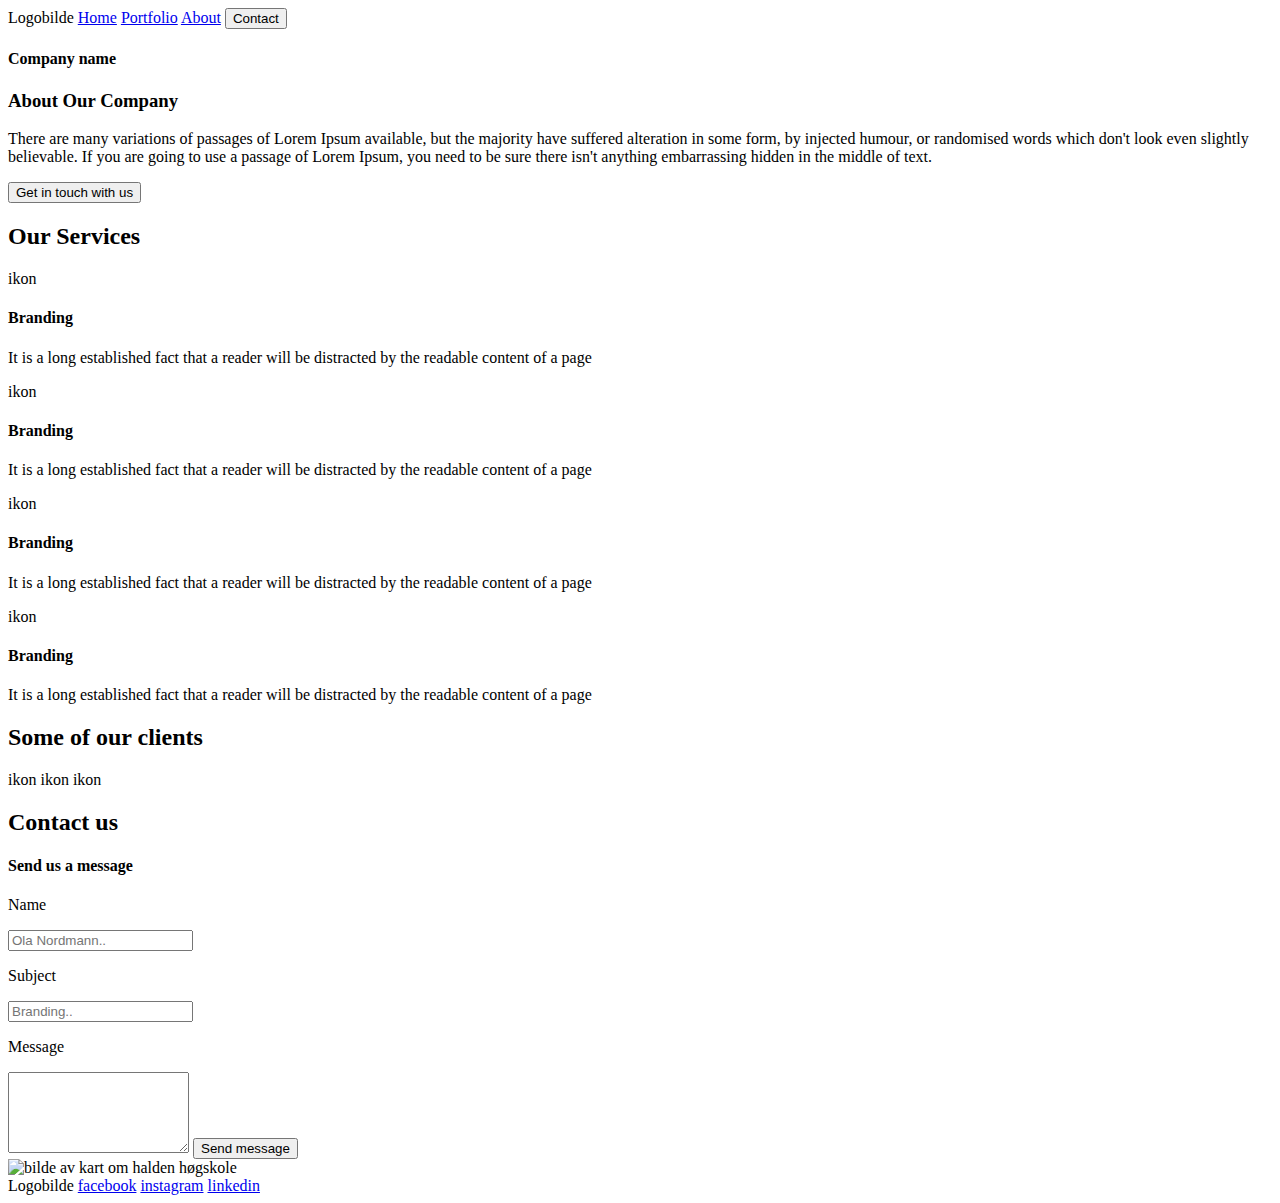
==== about.html @ dc59df83 "laget mye av html" ====
<!DOCTYPE html>
<html lang="en">
<head>
    <meta charset="UTF-8">
    <meta name="viewport" content="width=device-width, initial-scale=1.0">
    <link rel="stylesheet" href="css/style.css">
    <title>About</title>
</head>
<body>
    <header>
        <div class="nav">
            <a id="logo">Logobilde</a>
            <a href="index.html">Home</a>
            <a href="products.html">Portfolio</a>
            <a href="about.html">About</a>
            <button id="knapp" href="about.html">Contact</button>
        </div>
    </header>
    <main>
        <section id="companyname">
            <!--Her skal det ligge et bakgrunnsbilde også-->
            <h4>Company name</h4>
            <h3>About Our Company</h3>
            <p>There are many variations of passages of Lorem Ipsum available, but the majority
                have suffered alteration in some form, by injected humour, or randomised words which 
                don't look even slightly believable. If you are going to use a passage of Lorem Ipsum,
                you need to be sure there isn't anything embarrassing hidden in the middle of text.
            </p>
            <button id="knapp" href="#sendusamessage">Get in touch with us</button>
            
        </section>
        <section id="ourservices">
            <h2>Our Services</h2>
            <article>
                <a>ikon</a>
                <h4>Branding</h4>
                <p>It is a long established fact that a reader will be distracted by the readable content of a page</p>
            </article>
            <article>
                <a>ikon</a>
                <h4>Branding</h4>
                <p>It is a long established fact that a reader will be distracted by the readable content of a page</p>
            </article>
            <article>
                <a>ikon</a>
                <h4>Branding</h4>
                <p>It is a long established fact that a reader will be distracted by the readable content of a page</p>
            </article>
            <article>
                <a>ikon</a>
                <h4>Branding</h4>
                <p>It is a long established fact that a reader will be distracted by the readable content of a page</p>
            </article>
        </section>
        <section id="someofourclients">
            <h2>Some of our clients</h2>
            <a>ikon</a> 
            <a>ikon</a> 
            <a>ikon</a>
        </section>
        <h2>Contact us</h2>
        <section id="sendusamessage">
            <h4>Send us a message</h4>
            <p>Name</p>
            <input type="text" class="søkefelt" placeholder="Ola Nordmann..">
            <p>Subject</p>
            <input type="text" class="søkefelt" placeholder="Branding..">
            <p>Message</p>
            <textarea id="message" name="message" rows="5" cols="20"></textarea>
            <button id="knapp" href="#">Send message</button>
        </section>
        <!--kartsekjson-->
        <img src="#" alt="bilde av kart om halden høgskole">

    </main>
    <footer>
        <div class="footer">
            <a id="logo">Logobilde</a>
            <a href="https://www.facebook.com/?locale=nb_NO">facebook</a>
            <a href="https://www.instagram.com/">instagram</a>
            <a href="https://www.linkedin.com/">linkedin</a>
        </div>
    </footer>
</body>
</html>
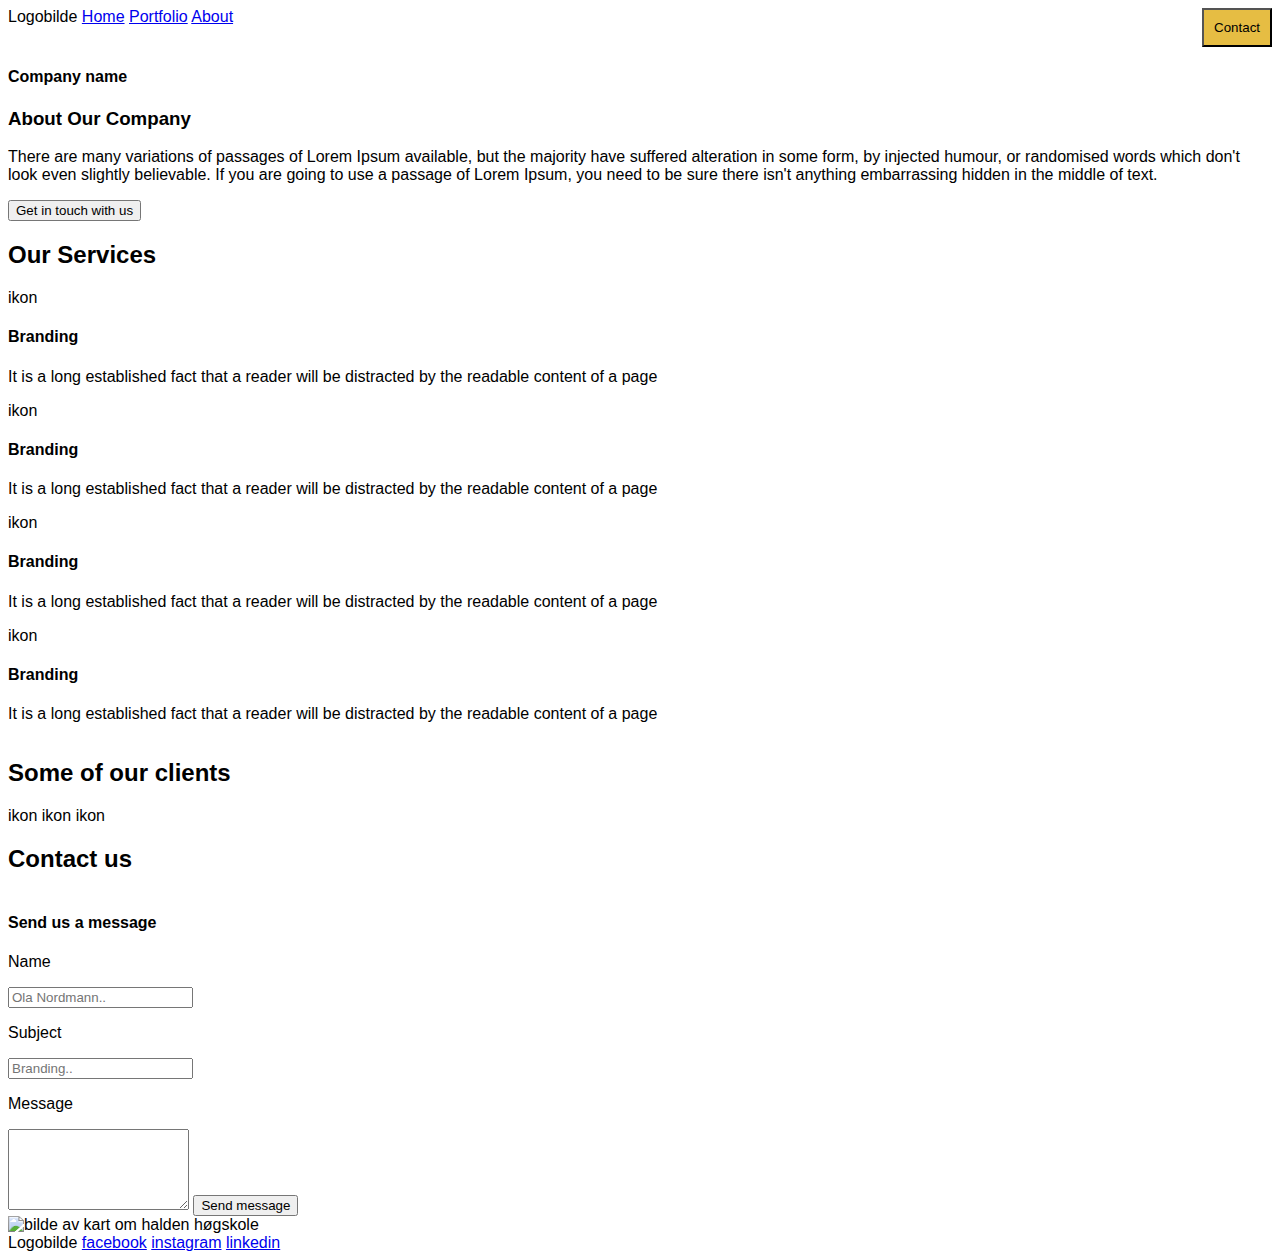
==== commit 79f80133: "ting skjer" ====
--- a/about.html
+++ b/about.html
@@ -17,6 +17,7 @@
         </div>
     </header>
     <main>
+        <section id="grid-container">
         <section id="companyname">
             <!--Her skal det ligge et bakgrunnsbilde også-->
             <h4>Company name</h4>
@@ -71,7 +72,7 @@
         </section>
         <!--kartsekjson-->
         <img src="#" alt="bilde av kart om halden høgskole">
-
+        </section>
     </main>
     <footer>
         <div class="footer">
--- a/css/style.css
+++ b/css/style.css
@@ -0,0 +1,64 @@
+body {
+  background-color: #ffffff;
+  font-family: sans-serif;
+}
+
+/*header*/
+.nav img{
+    width: 80px;
+    height: 80px;
+    float: left;
+}
+.nav ul li a{
+    padding-top: 30px;
+}
+.nav-link{
+    float:right;
+    margin-top: 40px;
+}
+.nav-link li{
+    list-style-type: none;
+    margin-right: 20px;
+    float: left;
+}
+.nav-link li a{
+    text-decoration: none;
+    color: black;
+}
+.nav #knapp{
+    float: right;
+    background-color: #e6bd43;
+    padding: 10px;
+}
+
+@media only screen and (min-width: 600px){
+    #grid-container {
+        display: grid;
+
+        grid-template-columns:1fr;
+
+        grid-template-areas:
+        "header header"
+        "main main main"
+        "aside"
+        "footer";
+
+        width: 100%;
+    }
+    
+    header {
+        grid-area: header;
+    }
+    
+    main {
+        grid-area: main;
+    }
+    
+    aside {
+        grid-area: aside;
+    }
+    
+    footer {
+        grid-area: footer;
+    }
+    }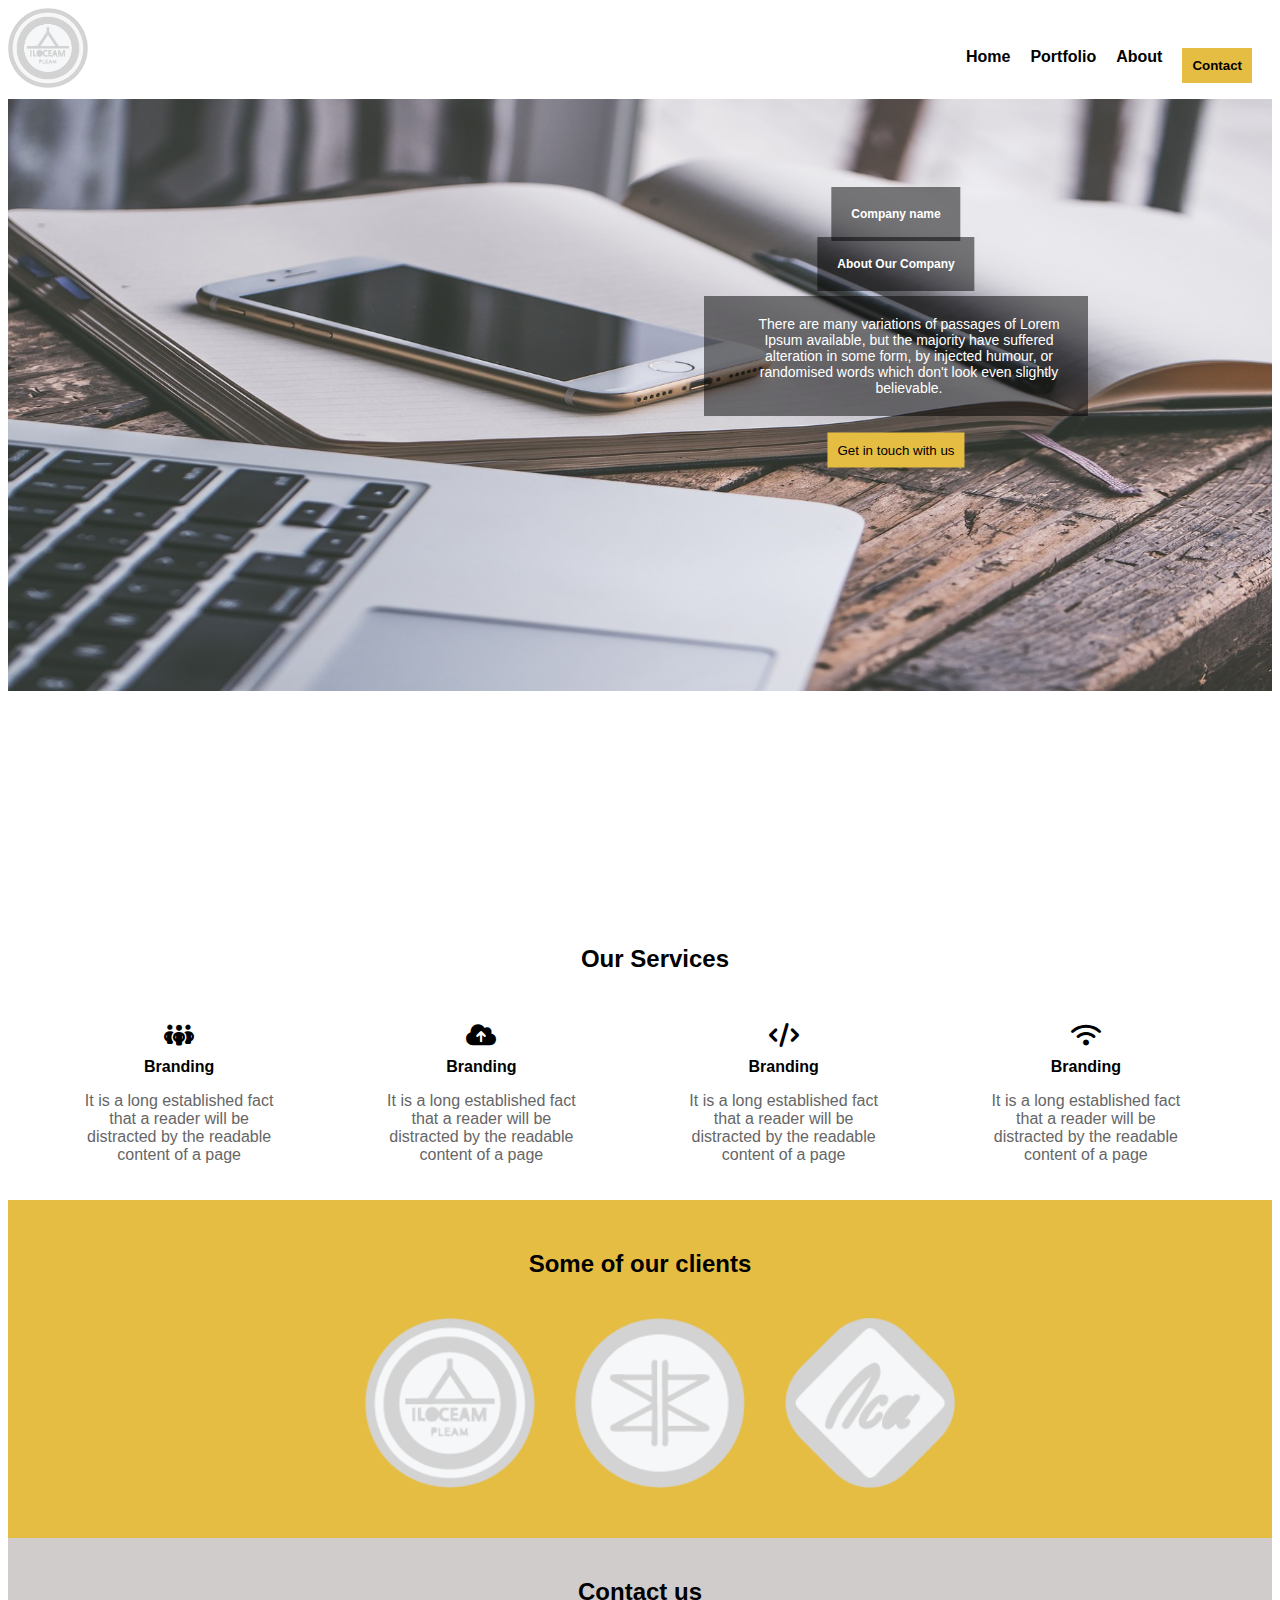
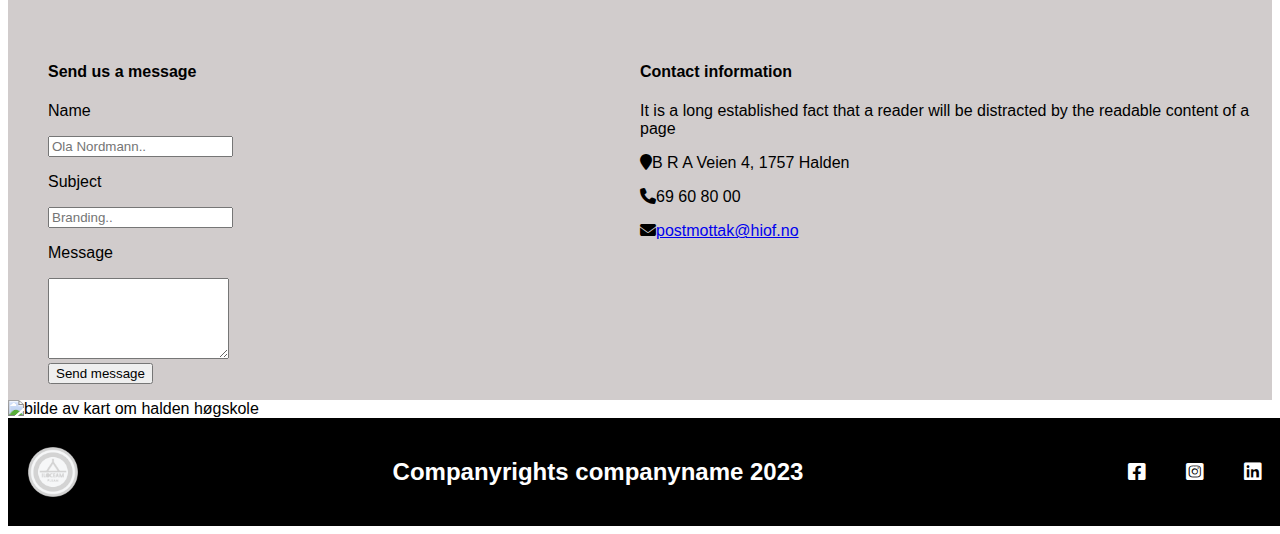
==== commit 7148711a: "straks ferdig med about, ferdig med de to andre" ====
--- a/about.html
+++ b/about.html
@@ -4,71 +4,88 @@
     <meta charset="UTF-8">
     <meta name="viewport" content="width=device-width, initial-scale=1.0">
     <link rel="stylesheet" href="css/style.css">
-    <title>About</title>
+    <link href="css/fonts/css/fontawesome.css" rel="stylesheet">
+    <link href="css/fonts/css/brands.css" rel="stylesheet">
+    <link href="css/fonts/css/solid.css" rel="stylesheet">
+    <title>Home</title>
 </head>
 <body>
-    <header>
-        <div class="nav">
-            <a id="logo">Logobilde</a>
-            <a href="index.html">Home</a>
-            <a href="products.html">Portfolio</a>
-            <a href="about.html">About</a>
-            <button id="knapp" href="about.html">Contact</button>
-        </div>
-    </header>
+<header>
+    <div class="nav">
+        <img href ="logo" src="css/ressurser/ressurser/logo1.png" alt="logo for nettside">
+        <ul class="nav-link">
+            <li><a href="index.html">Home</a></li>
+            <li><a href="products.html">Portfolio</a></li>
+            <li><a href="about.html">About</a></li>
+            <li><button id="knapp" href="about.html">Contact</button></li>
+        </ul>
+    </div>
+</header>
     <main>
         <section id="grid-container">
         <section id="companyname">
-            <!--Her skal det ligge et bakgrunnsbilde også-->
+            <img src="css/ressurser/ressurser/business-2846221_1280.jpg" alt="bilde av pc og diverse kontorutstyr">
+            <!--Image by <a href="https://pixabay.com/users/6689062-6689062/?utm_source=link-attribution&utm_medium=referral&utm_campaign=image&utm_content=2846221">6689062</a> from <a href="https://pixabay.com//?utm_source=link-attribution&utm_medium=referral&utm_campaign=image&utm_content=2846221">Pixabay</a>-->
             <h4>Company name</h4>
             <h3>About Our Company</h3>
             <p>There are many variations of passages of Lorem Ipsum available, but the majority
                 have suffered alteration in some form, by injected humour, or randomised words which 
-                don't look even slightly believable. If you are going to use a passage of Lorem Ipsum,
-                you need to be sure there isn't anything embarrassing hidden in the middle of text.
+                don't look even slightly believable.
             </p>
             <button id="knapp" href="#sendusamessage">Get in touch with us</button>
-            
         </section>
+        <article class="headourservice">
+            <h2>Our Services</h2>
+        </article>
         <section id="ourservices">
-            <h2>Our Services</h2>
-            <article>
-                <a>ikon</a>
-                <h4>Branding</h4>
-                <p>It is a long established fact that a reader will be distracted by the readable content of a page</p>
-            </article>
-            <article>
-                <a>ikon</a>
-                <h4>Branding</h4>
-                <p>It is a long established fact that a reader will be distracted by the readable content of a page</p>
-            </article>
-            <article>
-                <a>ikon</a>
-                <h4>Branding</h4>
-                <p>It is a long established fact that a reader will be distracted by the readable content of a page</p>
-            </article>
-            <article>
-                <a>ikon</a>
-                <h4>Branding</h4>
-                <p>It is a long established fact that a reader will be distracted by the readable content of a page</p>
-            </article>
+            <ul>
+                <li><i class="fa-solid fa-people-group"></i></li>
+                <li><h4>Branding</h4></li>
+                    <li><p>It is a long established fact that a reader will be distracted by the readable content of a page</p></li>
+            </ul>
+            <ul>
+                <li><i class="fa-solid fa-cloud-arrow-up"></i></li>
+                    <li><h4>Branding</h4></li>
+                    <li><p>It is a long established fact that a reader will be distracted by the readable content of a page</p></li>
+            </ul>
+            <ul>
+                <li><i class="fa-solid fa-code"></i></li>
+                    <li><h4>Branding</h4></li>
+                <li><p>It is a long established fact that a reader will be distracted by the readable content of a page</p></li>
+            </ul>
+            <ul>    
+                <li><i class="fa-solid fa-wifi"></i></li>
+                    <li><h4>Branding</h4></li>
+                <li><p>It is a long established fact that a reader will be distracted by the readable content of a page</p></li>
+              </ul>
         </section>
         <section id="someofourclients">
             <h2>Some of our clients</h2>
-            <a>ikon</a> 
-            <a>ikon</a> 
-            <a>ikon</a>
+            <ul>
+                <li><img src="css/ressurser/ressurser/logo1.png" alt="her er det logo til en av våre kunder"></li>
+                <li><img src="css/ressurser/ressurser/logo2.png" alt="her er det logo til en av våre kunder"></li>
+                <li><img src="css/ressurser/ressurser/logo3.png" alt="her er det logo til en av våre kunder"></li>
+            </ul>
         </section>
-        <h2>Contact us</h2>
         <section id="sendusamessage">
-            <h4>Send us a message</h4>
-            <p>Name</p>
-            <input type="text" class="søkefelt" placeholder="Ola Nordmann..">
-            <p>Subject</p>
-            <input type="text" class="søkefelt" placeholder="Branding..">
-            <p>Message</p>
-            <textarea id="message" name="message" rows="5" cols="20"></textarea>
-            <button id="knapp" href="#">Send message</button>
+            <h2>Contact us</h2>
+            <ul id="venstre">
+                <li><h4>Send us a message</h4></li>
+                <li><p>Name</p></li>
+                <li><input type="text" class="søkefelt" placeholder="Ola Nordmann.."></li>
+                <li><p>Subject</p></li>
+                <li><input type="text" class="søkefelt" placeholder="Branding.."></li>
+                <li><p>Message</p></li>
+                <li><textarea id="message" name="message" rows="5" cols="20"></textarea></li>
+                <li><button id="knapp" href="#">Send message</button></li>
+            </ul>
+            <ul id="hoyre">
+                <li><h4>Contact information</h4></li>
+                <li><p>It is a long established fact that a reader will be distracted by the readable content of a page</p></li>
+                <li><p><i class="fa-solid fa-location-pin"></i>B R A Veien 4, 1757 Halden</p></li>
+                <li><p><i class="fa-solid fa-phone"></i>69 60 80 00</p></li>
+                <li><i class="fa-solid fa-envelope"></i><a href="mailto:postmottak@hiof.no">postmottak@hiof.no</a></li>
+            </ul>
         </section>
         <!--kartsekjson-->
         <img src="#" alt="bilde av kart om halden høgskole">
@@ -76,10 +93,11 @@
     </main>
     <footer>
         <div class="footer">
-            <a id="logo">Logobilde</a>
-            <a href="https://www.facebook.com/?locale=nb_NO">facebook</a>
-            <a href="https://www.instagram.com/">instagram</a>
-            <a href="https://www.linkedin.com/">linkedin</a>
+            <img href ="logo" src="css/ressurser/ressurser/logo1.png" alt="logo for nettside">
+            <h2>Companyrights companyname 2023</h2>
+            <a id="facebook" href="https://www.facebook.com/?locale=nb_NO"><i class="fa-brands fa-square-facebook"></i></a>
+            <a id="instagram" href="https://www.instagram.com/"><i class="fa-brands fa-square-instagram"></i></a>
+            <a id="linkedin" href="https://www.linkedin.com/"><i class="fa-brands fa-linkedin"></i></a>
         </div>
     </footer>
 </body>
--- a/css/style.css
+++ b/css/style.css
@@ -4,31 +4,298 @@
 }
 
 /*header*/
+.nav {
+    margin: 0 auto;
+    width: 100%;
+    text-align: center;
+  }
 .nav img{
     width: 80px;
     height: 80px;
-    float: left;
-}
-.nav ul li a{
-    padding-top: 30px;
-}
-.nav-link{
-    float:right;
-    margin-top: 40px;
+    align-items: center;
 }
 .nav-link li{
     list-style-type: none;
     margin-right: 20px;
-    float: left;
+    font-weight: bold;
+
 }
 .nav-link li a{
     text-decoration: none;
     color: black;
 }
 .nav #knapp{
+    background-color: #e6bd43;
+    padding: 10px;
+    border-width: 0;
+    font-weight: bold;
+}
+/*indeks siden*/
+/*Compeling headline*/
+#compelingheadline{
+    background-color: gray;
+    text-align: center;
+    padding: 45px;
+    margin: 0 auto;
+}
+#compelingheadline h1{
+    font-size: 30px;
+}
+#compelingheadline #knapp{
+    background-color: #e6bd43;
+    padding: 10px;
+    font-size: 16px;
+    border-width: 0px;
+    font-weight: bold;
+}
+/*Engaging subheading*/
+#engagingsubheading{
+    text-align: center;
+    margin-top: 40px;
+}
+/*about our company*/
+#aboutourcompany{
+    text-align: center;
+    border: 1px solid black;
+    padding: 60px;
+}
+#aboutourcompany img {
+    float: left;
+  }
+#aboutourcompany #knapp{
+    background-color: #ffffff;
+    color: black;
+    padding: 10px;
+    font-size: 16px;
+    font-weight: bold;
+    text-align: center;
+}
+/*services*/
+#services {
+    display: flex;
+    flex-direction: column;
+    align-items: center;
+    text-align: center;
+    margin-top: 30px;
+}
+#services h3 {
+    margin-bottom: 20px;
+}
+#services ul {
+    display: flex;
+    flex-direction: column;
+    align-items: center;
+    justify-content: space-between;
+    width: 100%;
+}
+#services ul li {
+    display: flex;
+    flex-direction: column;
+    margin-right: 20px;
+}
+#services ul h4 {
+    margin-bottom: 5px;
+    margin-top: 5px;
+}
+#services ul p {
+    margin-top: 0;
+    font-size: smaller;
+}
+/*newsletter*/
+#newsletter{
+    background-color: rgb(186, 181, 181);
+    text-align: center;
+    padding: 30px;
+}
+#newsletter .søkeknapp{
+    background-color: #e6bd43;
+    padding: 10px;
+    font-size: 16px;
+    border-width: 0px;
+    font-weight: bold;
+}
+#newsletter .søkefelt{
+    width: 160px;
+    height: 40px;
+}
+/*products siden*/
+#Portfolio{
+    background-image: url("ressurser/ressurser/journal-2850091_1280.jpg");
+    background-size: cover;
+    background-repeat: no-repeat;
+    height: 10%;
+    width: 20%;
+}
+#Portfolio h1{
+    position: absolute;
+    top: 40%;
+    left: 50%;
+    transform: translate(-50%, -50%);
+    color: rgb(57, 37, 37);
+    font-size: 30px;
+}
+#Portfolio img{
+    height: 220px;
+    width: 400px;
+}
+/* 3 knapper*/
+#treknapper h1{
+    border-bottom: 3px solid #e6bd43;
+}
+.previousjobs{
+background-color: #ffffff;
+    color: black;
+    padding: 10px;
+    font-size: 16px;
+    font-weight: bold;
+    text-align: center;
+}
+/*branding*/
+.bilde-containerliten img{
+    height: 400px;
+    width: 400px;
+}
+.gulunderstrek h1{
+    border-bottom: 3px solid #e6bd43;
+    font-size: 30px;
+}
+/*Development*/
+/*About siden*/
+/*Company name med bilde*/
+#companyname img {
+  position: relative;
+  background-image: url("css/ressurser/ressurser/business-2846221_1280.jpg");
+  background-size: 100%;
+  height: 40%;
+  width: 100%
+}
+/*Our services*/
+#ourservices{
+    text-align: center;
+    margin-right: 15px;
+}
+
+#companyname h3 {
+  position: absolute;
+  top: 40%;
+  left: 50%;
+  transform: translate(-50%, -50%);
+  background-color: rgba(0, 0, 0, 0.5);
+  padding: 20px;
+  text-align: center;
+  color: white;
+  font-size: 12px;
+}
+#companyname h4{
+    position: absolute;
+    top: 35%;
+    left: 50%;
+    transform: translate(-50%, -50%);
+    background-color: rgba(0, 0, 0, 0.5);
+    padding: 20px;
+    text-align: center;
+    color: white;
+    font-size: 12px;
+}
+#companyname p{
+    position: absolute;
+    top: 49%;
+    left: 50%;
+    transform: translate(-50%, -50%);
+    background-color: rgba(0, 0, 0, 0.5);
+    padding: 20px;
+    padding-left: 5px;
+    text-align: center;
+    color: white;
+    font-size: 10px;
+}
+#companyname #knapp{
+    position: absolute;
+    top: 59%;
+    left:50%;
+    transform: translate(-50%, -50%);
+    padding: 10px;
+    text-align: center;
+    background-color: #e6bd43;
+    color: black;
+    border-width: 0px;
+}
+/*Our services*/
+.headourservice h2{
+    text-align: center;
+    margin-left: 30px;
+}
+#ourservices ul li{
+    list-style-type: none;
+}
+
+/*some of our services*/
+#someofourclients{
+    background-color: #e6bd43;
+    padding-bottom: 10px;
+    padding-top: 10px;
+}
+#someofourclients h2{
+    text-align: center;
+}
+#someofourclients ul{
+    list-style-type: none;
+    justify-content: center;
+}
+#someofourclients li{
+    text-align: center;
+    margin: 10px;
+    margin-right: 30px;
+}
+/*send us a message*/
+#sendusamessage{
+    background-color: #d1cccc;
+}
+#sendusamessage h2{
+    text-align: center;
+    padding-top: 20px;
+}
+#sendusamessage ul li{
+    list-style-type: none;
+}
+#sendusamessage #venstre{
+    width: 42%;
+    float: left;
+ 
+}
+#sendusamessage #hoyre{
+    width: 50%;
     float: right;
-    background-color: #e6bd43;
-    padding: 10px;
+}
+
+/*footer*/
+.footer {
+    display: flex;
+    flex-direction: column; /* Change from row to column */
+    justify-content: center; /* Center the footer elements vertically */
+    align-items: center;
+    background-color: #000000;
+    padding: 20px;
+}
+
+.footer img {
+    width: 70px;
+}
+
+.footer h2 {
+    flex-grow: 1;
+    text-align: center;
+    color: #ffffff;
+}
+
+.footer a {
+    margin-right: 20px;
+    padding: 10px;
+}
+
+.footer i {
+    font-size: 20px;
+    color: #ffffff;
 }
 
 @media only screen and (min-width: 600px){
@@ -61,4 +328,319 @@
     footer {
         grid-area: footer;
     }
-    }+    /*header*/
+.nav img{
+    width: 80px;
+    height: 80px;
+    float: left;
+}
+.nav ul li a{
+    padding-top: 30px;
+}
+.nav-link{
+    float:right;
+    margin-top: 40px;
+}
+.nav-link li{
+    list-style-type: none;
+    margin-right: 20px;
+    float: left;
+    font-weight: bold;
+
+}
+.nav-link li a{
+    text-decoration: none;
+    color: black;
+}
+.nav #knapp{
+    float: right;
+    background-color: #e6bd43;
+    padding: 10px;
+    border-width: 0;
+    font-weight: bold;
+}
+/*indeks siden*/
+/*Compeling headline*/
+#compelingheadline{
+    background-color: gray;
+    text-align: center;
+    padding: 45px;
+}
+#compelingheadline h1{
+    font-size: 30px;
+}
+#compelingheadline #knapp{
+    background-color: #e6bd43;
+    padding: 10px;
+    font-size: 16px;
+    border-width: 0px;
+    font-weight: bold;
+}
+/*Engaging subheading*/
+#engagingsubheading{
+    text-align: center;
+    margin-top: 40px;
+}
+/*about our company*/
+#aboutourcompany{
+    text-align: center;
+    border: 1px solid black;
+    padding: 60px;
+}
+#aboutourcompany img {
+    float: left;
+  }
+#aboutourcompany #knapp{
+    background-color: #ffffff;
+    color: black;
+    padding: 10px;
+    font-size: 16px;
+    font-weight: bold;
+    text-align: center;
+}
+/*services*/
+#services {
+    display: flex;
+    flex-direction: column;
+    align-items: center;
+    text-align: center;
+    margin-top: 30px;
+}
+#services h3 {
+    margin-bottom: 20px;
+}
+#services ul {
+    display: flex;
+    flex-direction: row;
+    align-items: center;
+    justify-content: space-between;
+    width: 100%;
+}
+#services ul li {
+    display: flex;
+    flex-direction: column;
+    margin-right: 20px;
+}
+#services ul h4 {
+    margin-bottom: 5px;
+    margin-top: 5px;
+}
+#services ul p {
+    margin-top: 0;
+    font-size: smaller;
+}
+/*newsletter*/
+#newsletter{
+    background-color: rgb(186, 181, 181);
+    text-align: center;
+    padding: 30px;
+}
+#newsletter .søkeknapp{
+    background-color: #e6bd43;
+    padding: 10px;
+    font-size: 16px;
+    border-width: 0px;
+    font-weight: bold;
+}
+#newsletter .søkefelt{
+    width: 160px;
+    height: 40px;
+}
+/*products siden*/
+#Portfolio{
+    background-image: url("ressurser/ressurser/journal-2850091_1280.jpg");
+}
+#Portfolio h1{
+    position: absolute;
+    top: 40%;
+    left: 50%;
+    transform: translate(-50%, -50%);
+    color: rgb(57, 37, 37);
+    font-size: 30px;
+}
+#Portfolio img{
+    height: 420px;
+    width: 1200px;
+}
+/* 3 knapper*/
+#treknapper h1{
+    border-bottom: 3px solid #e6bd43;
+}
+.previousjobs{
+background-color: #ffffff;
+    color: black;
+    padding: 10px;
+    font-size: 16px;
+    font-weight: bold;
+    text-align: center;
+}
+/*branding*/
+.bilde-grid {
+    display: flex;
+}
+  
+.bilde-container {
+    margin-top: 20px;
+}
+
+.bilde-containerliten img{
+    padding-left: 5px;
+    height: 390px;
+    width: 390px;
+}
+/*Design*/
+
+/*development*/
+.bilde-grid {
+    display: flex;
+}
+  
+.bilde-containerdev {
+    margin-right: 5px;
+    margin-left: 40px;
+}
+  
+img {
+    width: 480px;
+}
+/*About siden*/
+/*Company name med bilde*/
+#companyname img {
+    position: relative;
+    background-image: url("css/ressurser/ressurser/business-2846221_1280.jpg");
+    background-size: 100%;
+    height: 70%;
+    width: 100%;
+}
+#companyname h3 {
+    position: absolute;
+    top: 28%;
+    left: 70%;
+    transform: translate(-50%, -50%);
+    background-color: rgba(0, 0, 0, 0.5);
+    padding: 20px;
+    text-align: center;
+    color: white;
+}
+#companyname h4{
+    position: absolute;
+    top: 22%;
+    left: 70%;
+    transform: translate(-50%, -50%);
+    background-color: rgba(0, 0, 0, 0.5);
+    padding: 20px;
+    text-align: center;
+    color: white;
+}
+#companyname p{
+    position: absolute;
+    top: 38%;
+    left: 70%;
+    transform: translate(-50%, -50%);
+    background-color: rgba(0, 0, 0, 0.5);
+    padding: 20px;
+    padding-left: 46px;
+    text-align: center;
+    color: white;
+    font-size: 14px;
+}
+#companyname #knapp{
+    position: absolute;
+    top: 50%;
+    left: 70%;
+    transform: translate(-50%, -50%);
+    padding: 10px;
+    text-align: center;
+    background-color: #e6bd43;
+    color: black;
+    border-width: 0px;
+}
+/*Our services*/
+#ourservices {
+    font-family: Arial, sans-serif;
+    display: flex;
+    flex-wrap: wrap;
+    justify-content: space-around;
+    align-items: flex-start;
+    padding: 20px;
+}
+.headourservice h2{
+    text-align: center;
+    margin-top: 0%;
+}
+#ourservices ul {
+    list-style: none;
+    padding: 0;
+    margin: 0;
+}
+
+#ourservices li {
+    text-align: center;
+    width: 200px;
+    margin: 10px;
+}
+
+#ourservices i {
+    font-size: 24px;
+}
+
+#ourservices h4 {
+    margin: 10px ;
+}
+
+#ourservices p {
+    color: #666;
+}
+/*some of our services*/
+#someofourclients{
+    background-color: #e6bd43;
+}
+#someofourclients ul{
+    list-style-type: none;
+    display: flex;
+    flex-direction: row;
+    justify-content: center;
+}
+#someofourclients li{
+    text-align: center;
+    margin: 20px;
+}
+#someofourclients h2{
+    text-align: center;
+    padding-top: 20px;
+}
+#someofourclients img{
+    height: 170px;
+    width: 170px;
+}
+
+/*footer*/
+footer {
+    background-color: #000000;
+    
+}
+  
+.footer {
+    bottom: 0;
+    width: 100%;
+    display: flex;
+    flex-direction: row;
+    justify-content: flex-end;
+    align-items: center;
+}
+  
+.footer img {
+    width: 50px;
+ 
+}
+  
+.footer h2 {
+    width: 100%;
+    text-align: center;
+}
+  
+.footer i {
+    font-size: 20px;
+    color: #ffffff;
+}
+}--- a/css/fonts/css/brands.css
+++ b/css/fonts/css/brands.css
@@ -0,0 +1,1537 @@
+/*!
+ * Font Awesome Free 6.4.2 by @fontawesome - https://fontawesome.com
+ * License - https://fontawesome.com/license/free (Icons: CC BY 4.0, Fonts: SIL OFL 1.1, Code: MIT License)
+ * Copyright 2023 Fonticons, Inc.
+ */
+:root, :host {
+  --fa-style-family-brands: 'Font Awesome 6 Brands';
+  --fa-font-brands: normal 400 1em/1 'Font Awesome 6 Brands'; }
+
+@font-face {
+  font-family: 'Font Awesome 6 Brands';
+  font-style: normal;
+  font-weight: 400;
+  font-display: block;
+  src: url("../webfonts/fa-brands-400.woff2") format("woff2"), url("../webfonts/fa-brands-400.ttf") format("truetype"); }
+
+.fab,
+.fa-brands {
+  font-weight: 400; }
+
+.fa-monero:before {
+  content: "\f3d0"; }
+
+.fa-hooli:before {
+  content: "\f427"; }
+
+.fa-yelp:before {
+  content: "\f1e9"; }
+
+.fa-cc-visa:before {
+  content: "\f1f0"; }
+
+.fa-lastfm:before {
+  content: "\f202"; }
+
+.fa-shopware:before {
+  content: "\f5b5"; }
+
+.fa-creative-commons-nc:before {
+  content: "\f4e8"; }
+
+.fa-aws:before {
+  content: "\f375"; }
+
+.fa-redhat:before {
+  content: "\f7bc"; }
+
+.fa-yoast:before {
+  content: "\f2b1"; }
+
+.fa-cloudflare:before {
+  content: "\e07d"; }
+
+.fa-ups:before {
+  content: "\f7e0"; }
+
+.fa-wpexplorer:before {
+  content: "\f2de"; }
+
+.fa-dyalog:before {
+  content: "\f399"; }
+
+.fa-bity:before {
+  content: "\f37a"; }
+
+.fa-stackpath:before {
+  content: "\f842"; }
+
+.fa-buysellads:before {
+  content: "\f20d"; }
+
+.fa-first-order:before {
+  content: "\f2b0"; }
+
+.fa-modx:before {
+  content: "\f285"; }
+
+.fa-guilded:before {
+  content: "\e07e"; }
+
+.fa-vnv:before {
+  content: "\f40b"; }
+
+.fa-square-js:before {
+  content: "\f3b9"; }
+
+.fa-js-square:before {
+  content: "\f3b9"; }
+
+.fa-microsoft:before {
+  content: "\f3ca"; }
+
+.fa-qq:before {
+  content: "\f1d6"; }
+
+.fa-orcid:before {
+  content: "\f8d2"; }
+
+.fa-java:before {
+  content: "\f4e4"; }
+
+.fa-invision:before {
+  content: "\f7b0"; }
+
+.fa-creative-commons-pd-alt:before {
+  content: "\f4ed"; }
+
+.fa-centercode:before {
+  content: "\f380"; }
+
+.fa-glide-g:before {
+  content: "\f2a6"; }
+
+.fa-drupal:before {
+  content: "\f1a9"; }
+
+.fa-hire-a-helper:before {
+  content: "\f3b0"; }
+
+.fa-creative-commons-by:before {
+  content: "\f4e7"; }
+
+.fa-unity:before {
+  content: "\e049"; }
+
+.fa-whmcs:before {
+  content: "\f40d"; }
+
+.fa-rocketchat:before {
+  content: "\f3e8"; }
+
+.fa-vk:before {
+  content: "\f189"; }
+
+.fa-untappd:before {
+  content: "\f405"; }
+
+.fa-mailchimp:before {
+  content: "\f59e"; }
+
+.fa-css3-alt:before {
+  content: "\f38b"; }
+
+.fa-square-reddit:before {
+  content: "\f1a2"; }
+
+.fa-reddit-square:before {
+  content: "\f1a2"; }
+
+.fa-vimeo-v:before {
+  content: "\f27d"; }
+
+.fa-contao:before {
+  content: "\f26d"; }
+
+.fa-square-font-awesome:before {
+  content: "\e5ad"; }
+
+.fa-deskpro:before {
+  content: "\f38f"; }
+
+.fa-sistrix:before {
+  content: "\f3ee"; }
+
+.fa-square-instagram:before {
+  content: "\e055"; }
+
+.fa-instagram-square:before {
+  content: "\e055"; }
+
+.fa-battle-net:before {
+  content: "\f835"; }
+
+.fa-the-red-yeti:before {
+  content: "\f69d"; }
+
+.fa-square-hacker-news:before {
+  content: "\f3af"; }
+
+.fa-hacker-news-square:before {
+  content: "\f3af"; }
+
+.fa-edge:before {
+  content: "\f282"; }
+
+.fa-threads:before {
+  content: "\e618"; }
+
+.fa-napster:before {
+  content: "\f3d2"; }
+
+.fa-square-snapchat:before {
+  content: "\f2ad"; }
+
+.fa-snapchat-square:before {
+  content: "\f2ad"; }
+
+.fa-google-plus-g:before {
+  content: "\f0d5"; }
+
+.fa-artstation:before {
+  content: "\f77a"; }
+
+.fa-markdown:before {
+  content: "\f60f"; }
+
+.fa-sourcetree:before {
+  content: "\f7d3"; }
+
+.fa-google-plus:before {
+  content: "\f2b3"; }
+
+.fa-diaspora:before {
+  content: "\f791"; }
+
+.fa-foursquare:before {
+  content: "\f180"; }
+
+.fa-stack-overflow:before {
+  content: "\f16c"; }
+
+.fa-github-alt:before {
+  content: "\f113"; }
+
+.fa-phoenix-squadron:before {
+  content: "\f511"; }
+
+.fa-pagelines:before {
+  content: "\f18c"; }
+
+.fa-algolia:before {
+  content: "\f36c"; }
+
+.fa-red-river:before {
+  content: "\f3e3"; }
+
+.fa-creative-commons-sa:before {
+  content: "\f4ef"; }
+
+.fa-safari:before {
+  content: "\f267"; }
+
+.fa-google:before {
+  content: "\f1a0"; }
+
+.fa-square-font-awesome-stroke:before {
+  content: "\f35c"; }
+
+.fa-font-awesome-alt:before {
+  content: "\f35c"; }
+
+.fa-atlassian:before {
+  content: "\f77b"; }
+
+.fa-linkedin-in:before {
+  content: "\f0e1"; }
+
+.fa-digital-ocean:before {
+  content: "\f391"; }
+
+.fa-nimblr:before {
+  content: "\f5a8"; }
+
+.fa-chromecast:before {
+  content: "\f838"; }
+
+.fa-evernote:before {
+  content: "\f839"; }
+
+.fa-hacker-news:before {
+  content: "\f1d4"; }
+
+.fa-creative-commons-sampling:before {
+  content: "\f4f0"; }
+
+.fa-adversal:before {
+  content: "\f36a"; }
+
+.fa-creative-commons:before {
+  content: "\f25e"; }
+
+.fa-watchman-monitoring:before {
+  content: "\e087"; }
+
+.fa-fonticons:before {
+  content: "\f280"; }
+
+.fa-weixin:before {
+  content: "\f1d7"; }
+
+.fa-shirtsinbulk:before {
+  content: "\f214"; }
+
+.fa-codepen:before {
+  content: "\f1cb"; }
+
+.fa-git-alt:before {
+  content: "\f841"; }
+
+.fa-lyft:before {
+  content: "\f3c3"; }
+
+.fa-rev:before {
+  content: "\f5b2"; }
+
+.fa-windows:before {
+  content: "\f17a"; }
+
+.fa-wizards-of-the-coast:before {
+  content: "\f730"; }
+
+.fa-square-viadeo:before {
+  content: "\f2aa"; }
+
+.fa-viadeo-square:before {
+  content: "\f2aa"; }
+
+.fa-meetup:before {
+  content: "\f2e0"; }
+
+.fa-centos:before {
+  content: "\f789"; }
+
+.fa-adn:before {
+  content: "\f170"; }
+
+.fa-cloudsmith:before {
+  content: "\f384"; }
+
+.fa-pied-piper-alt:before {
+  content: "\f1a8"; }
+
+.fa-square-dribbble:before {
+  content: "\f397"; }
+
+.fa-dribbble-square:before {
+  content: "\f397"; }
+
+.fa-codiepie:before {
+  content: "\f284"; }
+
+.fa-node:before {
+  content: "\f419"; }
+
+.fa-mix:before {
+  content: "\f3cb"; }
+
+.fa-steam:before {
+  content: "\f1b6"; }
+
+.fa-cc-apple-pay:before {
+  content: "\f416"; }
+
+.fa-scribd:before {
+  content: "\f28a"; }
+
+.fa-debian:before {
+  content: "\e60b"; }
+
+.fa-openid:before {
+  content: "\f19b"; }
+
+.fa-instalod:before {
+  content: "\e081"; }
+
+.fa-expeditedssl:before {
+  content: "\f23e"; }
+
+.fa-sellcast:before {
+  content: "\f2da"; }
+
+.fa-square-twitter:before {
+  content: "\f081"; }
+
+.fa-twitter-square:before {
+  content: "\f081"; }
+
+.fa-r-project:before {
+  content: "\f4f7"; }
+
+.fa-delicious:before {
+  content: "\f1a5"; }
+
+.fa-freebsd:before {
+  content: "\f3a4"; }
+
+.fa-vuejs:before {
+  content: "\f41f"; }
+
+.fa-accusoft:before {
+  content: "\f369"; }
+
+.fa-ioxhost:before {
+  content: "\f208"; }
+
+.fa-fonticons-fi:before {
+  content: "\f3a2"; }
+
+.fa-app-store:before {
+  content: "\f36f"; }
+
+.fa-cc-mastercard:before {
+  content: "\f1f1"; }
+
+.fa-itunes-note:before {
+  content: "\f3b5"; }
+
+.fa-golang:before {
+  content: "\e40f"; }
+
+.fa-kickstarter:before {
+  content: "\f3bb"; }
+
+.fa-grav:before {
+  content: "\f2d6"; }
+
+.fa-weibo:before {
+  content: "\f18a"; }
+
+.fa-uncharted:before {
+  content: "\e084"; }
+
+.fa-firstdraft:before {
+  content: "\f3a1"; }
+
+.fa-square-youtube:before {
+  content: "\f431"; }
+
+.fa-youtube-square:before {
+  content: "\f431"; }
+
+.fa-wikipedia-w:before {
+  content: "\f266"; }
+
+.fa-wpressr:before {
+  content: "\f3e4"; }
+
+.fa-rendact:before {
+  content: "\f3e4"; }
+
+.fa-angellist:before {
+  content: "\f209"; }
+
+.fa-galactic-republic:before {
+  content: "\f50c"; }
+
+.fa-nfc-directional:before {
+  content: "\e530"; }
+
+.fa-skype:before {
+  content: "\f17e"; }
+
+.fa-joget:before {
+  content: "\f3b7"; }
+
+.fa-fedora:before {
+  content: "\f798"; }
+
+.fa-stripe-s:before {
+  content: "\f42a"; }
+
+.fa-meta:before {
+  content: "\e49b"; }
+
+.fa-laravel:before {
+  content: "\f3bd"; }
+
+.fa-hotjar:before {
+  content: "\f3b1"; }
+
+.fa-bluetooth-b:before {
+  content: "\f294"; }
+
+.fa-sticker-mule:before {
+  content: "\f3f7"; }
+
+.fa-creative-commons-zero:before {
+  content: "\f4f3"; }
+
+.fa-hips:before {
+  content: "\f452"; }
+
+.fa-behance:before {
+  content: "\f1b4"; }
+
+.fa-reddit:before {
+  content: "\f1a1"; }
+
+.fa-discord:before {
+  content: "\f392"; }
+
+.fa-chrome:before {
+  content: "\f268"; }
+
+.fa-app-store-ios:before {
+  content: "\f370"; }
+
+.fa-cc-discover:before {
+  content: "\f1f2"; }
+
+.fa-wpbeginner:before {
+  content: "\f297"; }
+
+.fa-confluence:before {
+  content: "\f78d"; }
+
+.fa-mdb:before {
+  content: "\f8ca"; }
+
+.fa-dochub:before {
+  content: "\f394"; }
+
+.fa-accessible-icon:before {
+  content: "\f368"; }
+
+.fa-ebay:before {
+  content: "\f4f4"; }
+
+.fa-amazon:before {
+  content: "\f270"; }
+
+.fa-unsplash:before {
+  content: "\e07c"; }
+
+.fa-yarn:before {
+  content: "\f7e3"; }
+
+.fa-square-steam:before {
+  content: "\f1b7"; }
+
+.fa-steam-square:before {
+  content: "\f1b7"; }
+
+.fa-500px:before {
+  content: "\f26e"; }
+
+.fa-square-vimeo:before {
+  content: "\f194"; }
+
+.fa-vimeo-square:before {
+  content: "\f194"; }
+
+.fa-asymmetrik:before {
+  content: "\f372"; }
+
+.fa-font-awesome:before {
+  content: "\f2b4"; }
+
+.fa-font-awesome-flag:before {
+  content: "\f2b4"; }
+
+.fa-font-awesome-logo-full:before {
+  content: "\f2b4"; }
+
+.fa-gratipay:before {
+  content: "\f184"; }
+
+.fa-apple:before {
+  content: "\f179"; }
+
+.fa-hive:before {
+  content: "\e07f"; }
+
+.fa-gitkraken:before {
+  content: "\f3a6"; }
+
+.fa-keybase:before {
+  content: "\f4f5"; }
+
+.fa-apple-pay:before {
+  content: "\f415"; }
+
+.fa-padlet:before {
+  content: "\e4a0"; }
+
+.fa-amazon-pay:before {
+  content: "\f42c"; }
+
+.fa-square-github:before {
+  content: "\f092"; }
+
+.fa-github-square:before {
+  content: "\f092"; }
+
+.fa-stumbleupon:before {
+  content: "\f1a4"; }
+
+.fa-fedex:before {
+  content: "\f797"; }
+
+.fa-phoenix-framework:before {
+  content: "\f3dc"; }
+
+.fa-shopify:before {
+  content: "\e057"; }
+
+.fa-neos:before {
+  content: "\f612"; }
+
+.fa-square-threads:before {
+  content: "\e619"; }
+
+.fa-hackerrank:before {
+  content: "\f5f7"; }
+
+.fa-researchgate:before {
+  content: "\f4f8"; }
+
+.fa-swift:before {
+  content: "\f8e1"; }
+
+.fa-angular:before {
+  content: "\f420"; }
+
+.fa-speakap:before {
+  content: "\f3f3"; }
+
+.fa-angrycreative:before {
+  content: "\f36e"; }
+
+.fa-y-combinator:before {
+  content: "\f23b"; }
+
+.fa-empire:before {
+  content: "\f1d1"; }
+
+.fa-envira:before {
+  content: "\f299"; }
+
+.fa-square-gitlab:before {
+  content: "\e5ae"; }
+
+.fa-gitlab-square:before {
+  content: "\e5ae"; }
+
+.fa-studiovinari:before {
+  content: "\f3f8"; }
+
+.fa-pied-piper:before {
+  content: "\f2ae"; }
+
+.fa-wordpress:before {
+  content: "\f19a"; }
+
+.fa-product-hunt:before {
+  content: "\f288"; }
+
+.fa-firefox:before {
+  content: "\f269"; }
+
+.fa-linode:before {
+  content: "\f2b8"; }
+
+.fa-goodreads:before {
+  content: "\f3a8"; }
+
+.fa-square-odnoklassniki:before {
+  content: "\f264"; }
+
+.fa-odnoklassniki-square:before {
+  content: "\f264"; }
+
+.fa-jsfiddle:before {
+  content: "\f1cc"; }
+
+.fa-sith:before {
+  content: "\f512"; }
+
+.fa-themeisle:before {
+  content: "\f2b2"; }
+
+.fa-page4:before {
+  content: "\f3d7"; }
+
+.fa-hashnode:before {
+  content: "\e499"; }
+
+.fa-react:before {
+  content: "\f41b"; }
+
+.fa-cc-paypal:before {
+  content: "\f1f4"; }
+
+.fa-squarespace:before {
+  content: "\f5be"; }
+
+.fa-cc-stripe:before {
+  content: "\f1f5"; }
+
+.fa-creative-commons-share:before {
+  content: "\f4f2"; }
+
+.fa-bitcoin:before {
+  content: "\f379"; }
+
+.fa-keycdn:before {
+  content: "\f3ba"; }
+
+.fa-opera:before {
+  content: "\f26a"; }
+
+.fa-itch-io:before {
+  content: "\f83a"; }
+
+.fa-umbraco:before {
+  content: "\f8e8"; }
+
+.fa-galactic-senate:before {
+  content: "\f50d"; }
+
+.fa-ubuntu:before {
+  content: "\f7df"; }
+
+.fa-draft2digital:before {
+  content: "\f396"; }
+
+.fa-stripe:before {
+  content: "\f429"; }
+
+.fa-houzz:before {
+  content: "\f27c"; }
+
+.fa-gg:before {
+  content: "\f260"; }
+
+.fa-dhl:before {
+  content: "\f790"; }
+
+.fa-square-pinterest:before {
+  content: "\f0d3"; }
+
+.fa-pinterest-square:before {
+  content: "\f0d3"; }
+
+.fa-xing:before {
+  content: "\f168"; }
+
+.fa-blackberry:before {
+  content: "\f37b"; }
+
+.fa-creative-commons-pd:before {
+  content: "\f4ec"; }
+
+.fa-playstation:before {
+  content: "\f3df"; }
+
+.fa-quinscape:before {
+  content: "\f459"; }
+
+.fa-less:before {
+  content: "\f41d"; }
+
+.fa-blogger-b:before {
+  content: "\f37d"; }
+
+.fa-opencart:before {
+  content: "\f23d"; }
+
+.fa-vine:before {
+  content: "\f1ca"; }
+
+.fa-paypal:before {
+  content: "\f1ed"; }
+
+.fa-gitlab:before {
+  content: "\f296"; }
+
+.fa-typo3:before {
+  content: "\f42b"; }
+
+.fa-reddit-alien:before {
+  content: "\f281"; }
+
+.fa-yahoo:before {
+  content: "\f19e"; }
+
+.fa-dailymotion:before {
+  content: "\e052"; }
+
+.fa-affiliatetheme:before {
+  content: "\f36b"; }
+
+.fa-pied-piper-pp:before {
+  content: "\f1a7"; }
+
+.fa-bootstrap:before {
+  content: "\f836"; }
+
+.fa-odnoklassniki:before {
+  content: "\f263"; }
+
+.fa-nfc-symbol:before {
+  content: "\e531"; }
+
+.fa-ethereum:before {
+  content: "\f42e"; }
+
+.fa-speaker-deck:before {
+  content: "\f83c"; }
+
+.fa-creative-commons-nc-eu:before {
+  content: "\f4e9"; }
+
+.fa-patreon:before {
+  content: "\f3d9"; }
+
+.fa-avianex:before {
+  content: "\f374"; }
+
+.fa-ello:before {
+  content: "\f5f1"; }
+
+.fa-gofore:before {
+  content: "\f3a7"; }
+
+.fa-bimobject:before {
+  content: "\f378"; }
+
+.fa-facebook-f:before {
+  content: "\f39e"; }
+
+.fa-square-google-plus:before {
+  content: "\f0d4"; }
+
+.fa-google-plus-square:before {
+  content: "\f0d4"; }
+
+.fa-mandalorian:before {
+  content: "\f50f"; }
+
+.fa-first-order-alt:before {
+  content: "\f50a"; }
+
+.fa-osi:before {
+  content: "\f41a"; }
+
+.fa-google-wallet:before {
+  content: "\f1ee"; }
+
+.fa-d-and-d-beyond:before {
+  content: "\f6ca"; }
+
+.fa-periscope:before {
+  content: "\f3da"; }
+
+.fa-fulcrum:before {
+  content: "\f50b"; }
+
+.fa-cloudscale:before {
+  content: "\f383"; }
+
+.fa-forumbee:before {
+  content: "\f211"; }
+
+.fa-mizuni:before {
+  content: "\f3cc"; }
+
+.fa-schlix:before {
+  content: "\f3ea"; }
+
+.fa-square-xing:before {
+  content: "\f169"; }
+
+.fa-xing-square:before {
+  content: "\f169"; }
+
+.fa-bandcamp:before {
+  content: "\f2d5"; }
+
+.fa-wpforms:before {
+  content: "\f298"; }
+
+.fa-cloudversify:before {
+  content: "\f385"; }
+
+.fa-usps:before {
+  content: "\f7e1"; }
+
+.fa-megaport:before {
+  content: "\f5a3"; }
+
+.fa-magento:before {
+  content: "\f3c4"; }
+
+.fa-spotify:before {
+  content: "\f1bc"; }
+
+.fa-optin-monster:before {
+  content: "\f23c"; }
+
+.fa-fly:before {
+  content: "\f417"; }
+
+.fa-aviato:before {
+  content: "\f421"; }
+
+.fa-itunes:before {
+  content: "\f3b4"; }
+
+.fa-cuttlefish:before {
+  content: "\f38c"; }
+
+.fa-blogger:before {
+  content: "\f37c"; }
+
+.fa-flickr:before {
+  content: "\f16e"; }
+
+.fa-viber:before {
+  content: "\f409"; }
+
+.fa-soundcloud:before {
+  content: "\f1be"; }
+
+.fa-digg:before {
+  content: "\f1a6"; }
+
+.fa-tencent-weibo:before {
+  content: "\f1d5"; }
+
+.fa-symfony:before {
+  content: "\f83d"; }
+
+.fa-maxcdn:before {
+  content: "\f136"; }
+
+.fa-etsy:before {
+  content: "\f2d7"; }
+
+.fa-facebook-messenger:before {
+  content: "\f39f"; }
+
+.fa-audible:before {
+  content: "\f373"; }
+
+.fa-think-peaks:before {
+  content: "\f731"; }
+
+.fa-bilibili:before {
+  content: "\e3d9"; }
+
+.fa-erlang:before {
+  content: "\f39d"; }
+
+.fa-x-twitter:before {
+  content: "\e61b"; }
+
+.fa-cotton-bureau:before {
+  content: "\f89e"; }
+
+.fa-dashcube:before {
+  content: "\f210"; }
+
+.fa-42-group:before {
+  content: "\e080"; }
+
+.fa-innosoft:before {
+  content: "\e080"; }
+
+.fa-stack-exchange:before {
+  content: "\f18d"; }
+
+.fa-elementor:before {
+  content: "\f430"; }
+
+.fa-square-pied-piper:before {
+  content: "\e01e"; }
+
+.fa-pied-piper-square:before {
+  content: "\e01e"; }
+
+.fa-creative-commons-nd:before {
+  content: "\f4eb"; }
+
+.fa-palfed:before {
+  content: "\f3d8"; }
+
+.fa-superpowers:before {
+  content: "\f2dd"; }
+
+.fa-resolving:before {
+  content: "\f3e7"; }
+
+.fa-xbox:before {
+  content: "\f412"; }
+
+.fa-searchengin:before {
+  content: "\f3eb"; }
+
+.fa-tiktok:before {
+  content: "\e07b"; }
+
+.fa-square-facebook:before {
+  content: "\f082"; }
+
+.fa-facebook-square:before {
+  content: "\f082"; }
+
+.fa-renren:before {
+  content: "\f18b"; }
+
+.fa-linux:before {
+  content: "\f17c"; }
+
+.fa-glide:before {
+  content: "\f2a5"; }
+
+.fa-linkedin:before {
+  content: "\f08c"; }
+
+.fa-hubspot:before {
+  content: "\f3b2"; }
+
+.fa-deploydog:before {
+  content: "\f38e"; }
+
+.fa-twitch:before {
+  content: "\f1e8"; }
+
+.fa-ravelry:before {
+  content: "\f2d9"; }
+
+.fa-mixer:before {
+  content: "\e056"; }
+
+.fa-square-lastfm:before {
+  content: "\f203"; }
+
+.fa-lastfm-square:before {
+  content: "\f203"; }
+
+.fa-vimeo:before {
+  content: "\f40a"; }
+
+.fa-mendeley:before {
+  content: "\f7b3"; }
+
+.fa-uniregistry:before {
+  content: "\f404"; }
+
+.fa-figma:before {
+  content: "\f799"; }
+
+.fa-creative-commons-remix:before {
+  content: "\f4ee"; }
+
+.fa-cc-amazon-pay:before {
+  content: "\f42d"; }
+
+.fa-dropbox:before {
+  content: "\f16b"; }
+
+.fa-instagram:before {
+  content: "\f16d"; }
+
+.fa-cmplid:before {
+  content: "\e360"; }
+
+.fa-facebook:before {
+  content: "\f09a"; }
+
+.fa-gripfire:before {
+  content: "\f3ac"; }
+
+.fa-jedi-order:before {
+  content: "\f50e"; }
+
+.fa-uikit:before {
+  content: "\f403"; }
+
+.fa-fort-awesome-alt:before {
+  content: "\f3a3"; }
+
+.fa-phabricator:before {
+  content: "\f3db"; }
+
+.fa-ussunnah:before {
+  content: "\f407"; }
+
+.fa-earlybirds:before {
+  content: "\f39a"; }
+
+.fa-trade-federation:before {
+  content: "\f513"; }
+
+.fa-autoprefixer:before {
+  content: "\f41c"; }
+
+.fa-whatsapp:before {
+  content: "\f232"; }
+
+.fa-slideshare:before {
+  content: "\f1e7"; }
+
+.fa-google-play:before {
+  content: "\f3ab"; }
+
+.fa-viadeo:before {
+  content: "\f2a9"; }
+
+.fa-line:before {
+  content: "\f3c0"; }
+
+.fa-google-drive:before {
+  content: "\f3aa"; }
+
+.fa-servicestack:before {
+  content: "\f3ec"; }
+
+.fa-simplybuilt:before {
+  content: "\f215"; }
+
+.fa-bitbucket:before {
+  content: "\f171"; }
+
+.fa-imdb:before {
+  content: "\f2d8"; }
+
+.fa-deezer:before {
+  content: "\e077"; }
+
+.fa-raspberry-pi:before {
+  content: "\f7bb"; }
+
+.fa-jira:before {
+  content: "\f7b1"; }
+
+.fa-docker:before {
+  content: "\f395"; }
+
+.fa-screenpal:before {
+  content: "\e570"; }
+
+.fa-bluetooth:before {
+  content: "\f293"; }
+
+.fa-gitter:before {
+  content: "\f426"; }
+
+.fa-d-and-d:before {
+  content: "\f38d"; }
+
+.fa-microblog:before {
+  content: "\e01a"; }
+
+.fa-cc-diners-club:before {
+  content: "\f24c"; }
+
+.fa-gg-circle:before {
+  content: "\f261"; }
+
+.fa-pied-piper-hat:before {
+  content: "\f4e5"; }
+
+.fa-kickstarter-k:before {
+  content: "\f3bc"; }
+
+.fa-yandex:before {
+  content: "\f413"; }
+
+.fa-readme:before {
+  content: "\f4d5"; }
+
+.fa-html5:before {
+  content: "\f13b"; }
+
+.fa-sellsy:before {
+  content: "\f213"; }
+
+.fa-sass:before {
+  content: "\f41e"; }
+
+.fa-wirsindhandwerk:before {
+  content: "\e2d0"; }
+
+.fa-wsh:before {
+  content: "\e2d0"; }
+
+.fa-buromobelexperte:before {
+  content: "\f37f"; }
+
+.fa-salesforce:before {
+  content: "\f83b"; }
+
+.fa-octopus-deploy:before {
+  content: "\e082"; }
+
+.fa-medapps:before {
+  content: "\f3c6"; }
+
+.fa-ns8:before {
+  content: "\f3d5"; }
+
+.fa-pinterest-p:before {
+  content: "\f231"; }
+
+.fa-apper:before {
+  content: "\f371"; }
+
+.fa-fort-awesome:before {
+  content: "\f286"; }
+
+.fa-waze:before {
+  content: "\f83f"; }
+
+.fa-cc-jcb:before {
+  content: "\f24b"; }
+
+.fa-snapchat:before {
+  content: "\f2ab"; }
+
+.fa-snapchat-ghost:before {
+  content: "\f2ab"; }
+
+.fa-fantasy-flight-games:before {
+  content: "\f6dc"; }
+
+.fa-rust:before {
+  content: "\e07a"; }
+
+.fa-wix:before {
+  content: "\f5cf"; }
+
+.fa-square-behance:before {
+  content: "\f1b5"; }
+
+.fa-behance-square:before {
+  content: "\f1b5"; }
+
+.fa-supple:before {
+  content: "\f3f9"; }
+
+.fa-rebel:before {
+  content: "\f1d0"; }
+
+.fa-css3:before {
+  content: "\f13c"; }
+
+.fa-staylinked:before {
+  content: "\f3f5"; }
+
+.fa-kaggle:before {
+  content: "\f5fa"; }
+
+.fa-space-awesome:before {
+  content: "\e5ac"; }
+
+.fa-deviantart:before {
+  content: "\f1bd"; }
+
+.fa-cpanel:before {
+  content: "\f388"; }
+
+.fa-goodreads-g:before {
+  content: "\f3a9"; }
+
+.fa-square-git:before {
+  content: "\f1d2"; }
+
+.fa-git-square:before {
+  content: "\f1d2"; }
+
+.fa-square-tumblr:before {
+  content: "\f174"; }
+
+.fa-tumblr-square:before {
+  content: "\f174"; }
+
+.fa-trello:before {
+  content: "\f181"; }
+
+.fa-creative-commons-nc-jp:before {
+  content: "\f4ea"; }
+
+.fa-get-pocket:before {
+  content: "\f265"; }
+
+.fa-perbyte:before {
+  content: "\e083"; }
+
+.fa-grunt:before {
+  content: "\f3ad"; }
+
+.fa-weebly:before {
+  content: "\f5cc"; }
+
+.fa-connectdevelop:before {
+  content: "\f20e"; }
+
+.fa-leanpub:before {
+  content: "\f212"; }
+
+.fa-black-tie:before {
+  content: "\f27e"; }
+
+.fa-themeco:before {
+  content: "\f5c6"; }
+
+.fa-python:before {
+  content: "\f3e2"; }
+
+.fa-android:before {
+  content: "\f17b"; }
+
+.fa-bots:before {
+  content: "\e340"; }
+
+.fa-free-code-camp:before {
+  content: "\f2c5"; }
+
+.fa-hornbill:before {
+  content: "\f592"; }
+
+.fa-js:before {
+  content: "\f3b8"; }
+
+.fa-ideal:before {
+  content: "\e013"; }
+
+.fa-git:before {
+  content: "\f1d3"; }
+
+.fa-dev:before {
+  content: "\f6cc"; }
+
+.fa-sketch:before {
+  content: "\f7c6"; }
+
+.fa-yandex-international:before {
+  content: "\f414"; }
+
+.fa-cc-amex:before {
+  content: "\f1f3"; }
+
+.fa-uber:before {
+  content: "\f402"; }
+
+.fa-github:before {
+  content: "\f09b"; }
+
+.fa-php:before {
+  content: "\f457"; }
+
+.fa-alipay:before {
+  content: "\f642"; }
+
+.fa-youtube:before {
+  content: "\f167"; }
+
+.fa-skyatlas:before {
+  content: "\f216"; }
+
+.fa-firefox-browser:before {
+  content: "\e007"; }
+
+.fa-replyd:before {
+  content: "\f3e6"; }
+
+.fa-suse:before {
+  content: "\f7d6"; }
+
+.fa-jenkins:before {
+  content: "\f3b6"; }
+
+.fa-twitter:before {
+  content: "\f099"; }
+
+.fa-rockrms:before {
+  content: "\f3e9"; }
+
+.fa-pinterest:before {
+  content: "\f0d2"; }
+
+.fa-buffer:before {
+  content: "\f837"; }
+
+.fa-npm:before {
+  content: "\f3d4"; }
+
+.fa-yammer:before {
+  content: "\f840"; }
+
+.fa-btc:before {
+  content: "\f15a"; }
+
+.fa-dribbble:before {
+  content: "\f17d"; }
+
+.fa-stumbleupon-circle:before {
+  content: "\f1a3"; }
+
+.fa-internet-explorer:before {
+  content: "\f26b"; }
+
+.fa-stubber:before {
+  content: "\e5c7"; }
+
+.fa-telegram:before {
+  content: "\f2c6"; }
+
+.fa-telegram-plane:before {
+  content: "\f2c6"; }
+
+.fa-old-republic:before {
+  content: "\f510"; }
+
+.fa-odysee:before {
+  content: "\e5c6"; }
+
+.fa-square-whatsapp:before {
+  content: "\f40c"; }
+
+.fa-whatsapp-square:before {
+  content: "\f40c"; }
+
+.fa-node-js:before {
+  content: "\f3d3"; }
+
+.fa-edge-legacy:before {
+  content: "\e078"; }
+
+.fa-slack:before {
+  content: "\f198"; }
+
+.fa-slack-hash:before {
+  content: "\f198"; }
+
+.fa-medrt:before {
+  content: "\f3c8"; }
+
+.fa-usb:before {
+  content: "\f287"; }
+
+.fa-tumblr:before {
+  content: "\f173"; }
+
+.fa-vaadin:before {
+  content: "\f408"; }
+
+.fa-quora:before {
+  content: "\f2c4"; }
+
+.fa-square-x-twitter:before {
+  content: "\e61a"; }
+
+.fa-reacteurope:before {
+  content: "\f75d"; }
+
+.fa-medium:before {
+  content: "\f23a"; }
+
+.fa-medium-m:before {
+  content: "\f23a"; }
+
+.fa-amilia:before {
+  content: "\f36d"; }
+
+.fa-mixcloud:before {
+  content: "\f289"; }
+
+.fa-flipboard:before {
+  content: "\f44d"; }
+
+.fa-viacoin:before {
+  content: "\f237"; }
+
+.fa-critical-role:before {
+  content: "\f6c9"; }
+
+.fa-sitrox:before {
+  content: "\e44a"; }
+
+.fa-discourse:before {
+  content: "\f393"; }
+
+.fa-joomla:before {
+  content: "\f1aa"; }
+
+.fa-mastodon:before {
+  content: "\f4f6"; }
+
+.fa-airbnb:before {
+  content: "\f834"; }
+
+.fa-wolf-pack-battalion:before {
+  content: "\f514"; }
+
+.fa-buy-n-large:before {
+  content: "\f8a6"; }
+
+.fa-gulp:before {
+  content: "\f3ae"; }
+
+.fa-creative-commons-sampling-plus:before {
+  content: "\f4f1"; }
+
+.fa-strava:before {
+  content: "\f428"; }
+
+.fa-ember:before {
+  content: "\f423"; }
+
+.fa-canadian-maple-leaf:before {
+  content: "\f785"; }
+
+.fa-teamspeak:before {
+  content: "\f4f9"; }
+
+.fa-pushed:before {
+  content: "\f3e1"; }
+
+.fa-wordpress-simple:before {
+  content: "\f411"; }
+
+.fa-nutritionix:before {
+  content: "\f3d6"; }
+
+.fa-wodu:before {
+  content: "\e088"; }
+
+.fa-google-pay:before {
+  content: "\e079"; }
+
+.fa-intercom:before {
+  content: "\f7af"; }
+
+.fa-zhihu:before {
+  content: "\f63f"; }
+
+.fa-korvue:before {
+  content: "\f42f"; }
+
+.fa-pix:before {
+  content: "\e43a"; }
+
+.fa-steam-symbol:before {
+  content: "\f3f6"; }
--- a/css/fonts/css/solid.css
+++ b/css/fonts/css/solid.css
@@ -0,0 +1,19 @@
+/*!
+ * Font Awesome Free 6.4.2 by @fontawesome - https://fontawesome.com
+ * License - https://fontawesome.com/license/free (Icons: CC BY 4.0, Fonts: SIL OFL 1.1, Code: MIT License)
+ * Copyright 2023 Fonticons, Inc.
+ */
+:root, :host {
+  --fa-style-family-classic: 'Font Awesome 6 Free';
+  --fa-font-solid: normal 900 1em/1 'Font Awesome 6 Free'; }
+
+@font-face {
+  font-family: 'Font Awesome 6 Free';
+  font-style: normal;
+  font-weight: 900;
+  font-display: block;
+  src: url("../webfonts/fa-solid-900.woff2") format("woff2"), url("../webfonts/fa-solid-900.ttf") format("truetype"); }
+
+.fas,
+.fa-solid {
+  font-weight: 900; }
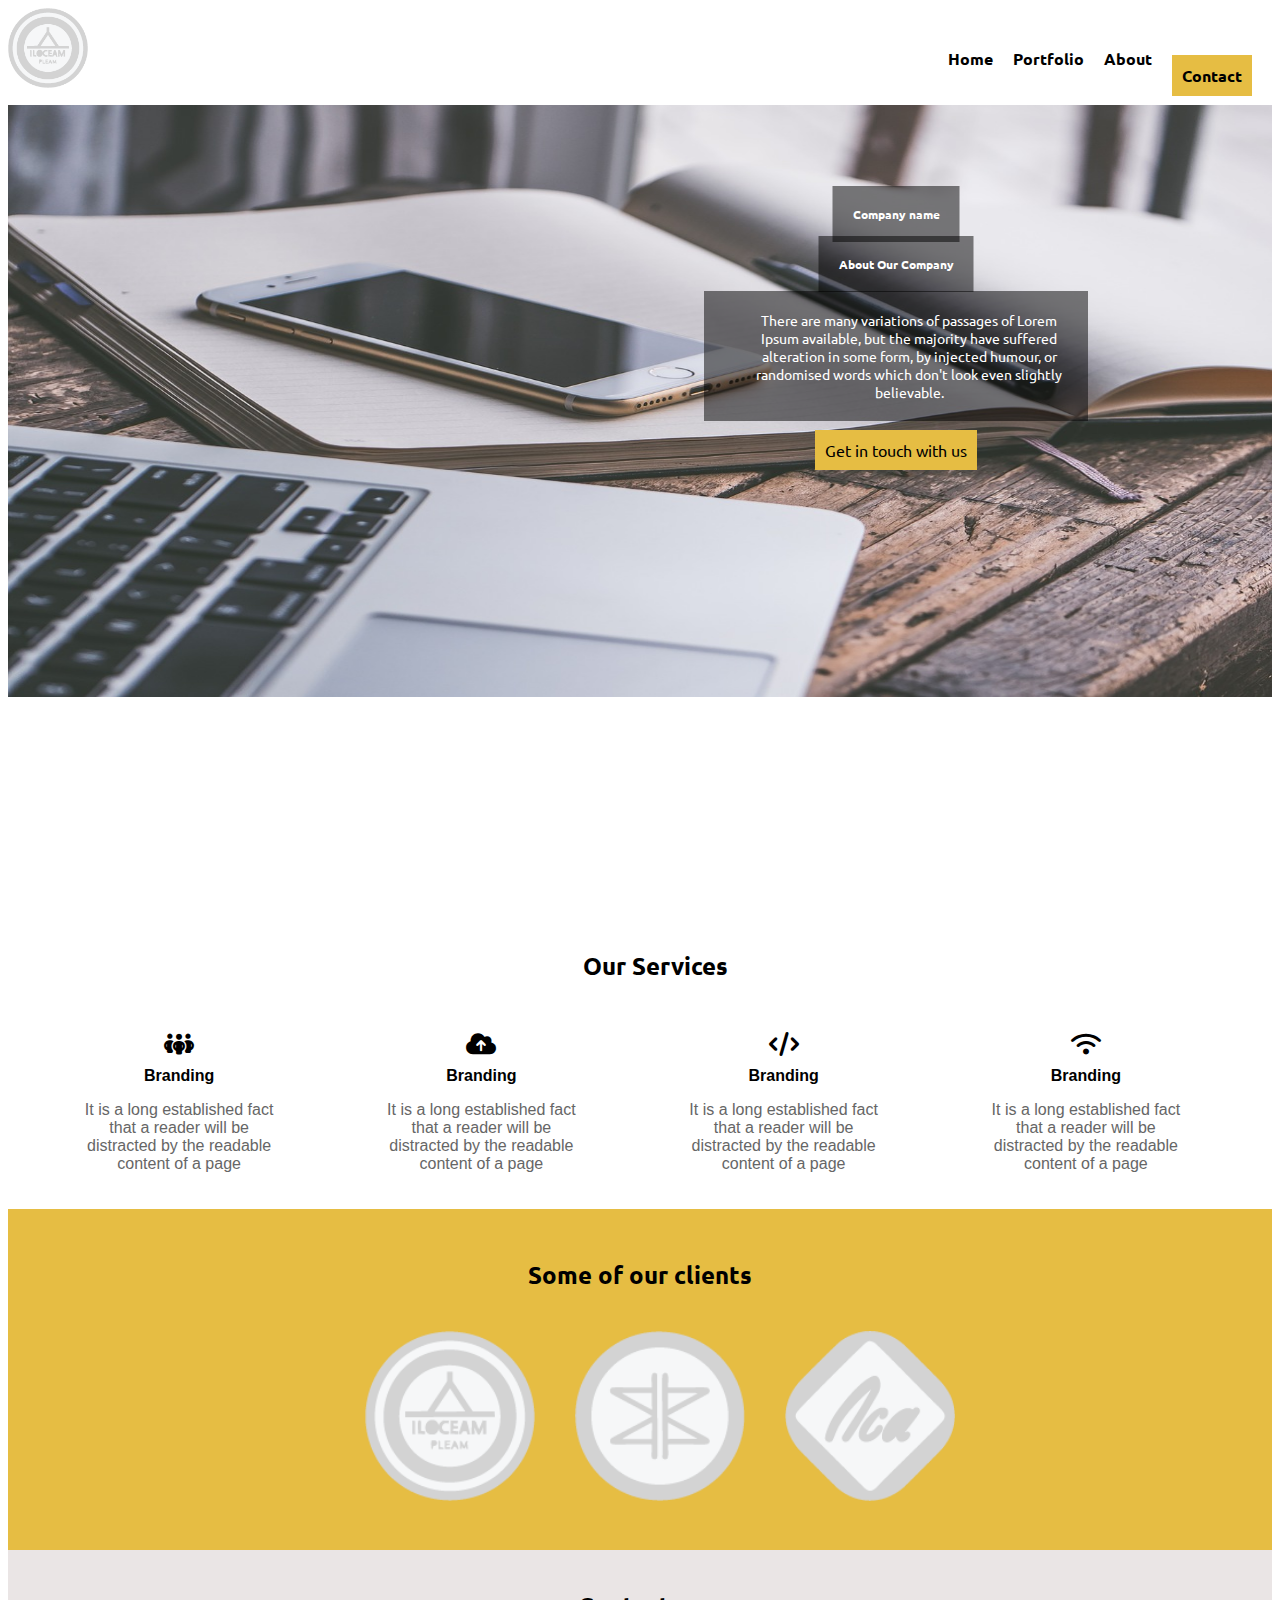
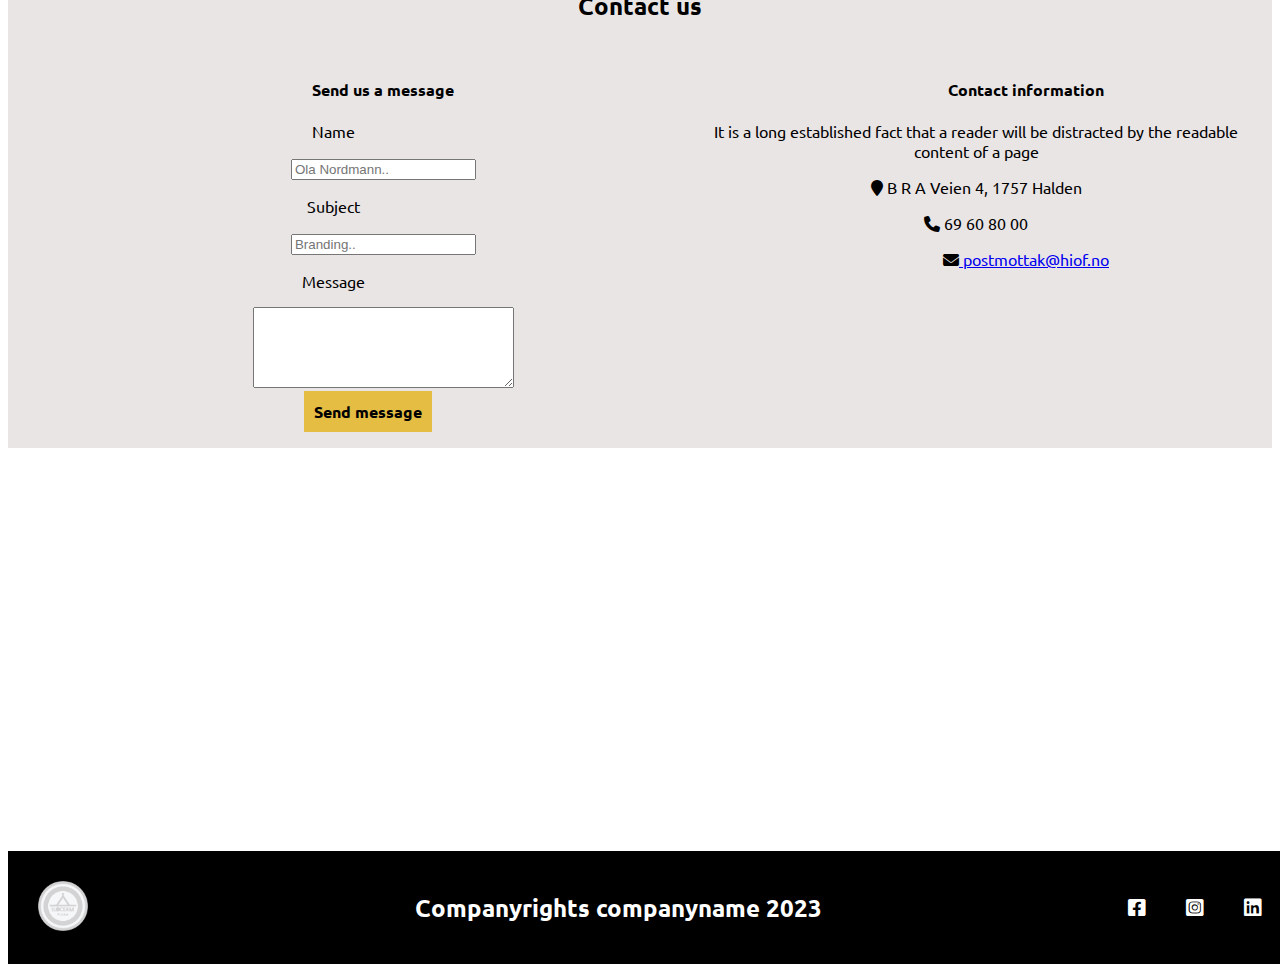
==== commit f5bdc9f3: "halveis på b kravet" ====
--- a/about.html
+++ b/about.html
@@ -3,6 +3,9 @@
 <head>
     <meta charset="UTF-8">
     <meta name="viewport" content="width=device-width, initial-scale=1.0">
+    <link rel="preconnect" href="https://fonts.googleapis.com">
+    <link rel="preconnect" href="https://fonts.gstatic.com" crossorigin>
+    <link href="https://fonts.googleapis.com/css2?family=Jost:wght@300&family=Ubuntu:wght@300;400;700&display=swap" rel="stylesheet">
     <link rel="stylesheet" href="css/style.css">
     <link href="css/fonts/css/fontawesome.css" rel="stylesheet">
     <link href="css/fonts/css/brands.css" rel="stylesheet">
@@ -11,20 +14,22 @@
 </head>
 <body>
 <header>
-    <div class="nav">
-        <img href ="logo" src="css/ressurser/ressurser/logo1.png" alt="logo for nettside">
-        <ul class="nav-link">
-            <li><a href="index.html">Home</a></li>
-            <li><a href="products.html">Portfolio</a></li>
-            <li><a href="about.html">About</a></li>
-            <li><button id="knapp" href="about.html">Contact</button></li>
+    <div class="nav" role="navigation">
+        <a href="./index.html">
+            <img src="css/ressurser/ressurser/logo1.png" alt="logo for nettside" title="Company logo">
+          </a>
+          <ul class="nav-link" aria-label="Navigation Links">
+            <li><a href="index.html" title="Home Page">Home</a></li>
+            <li><a href="products.html" title="Portfolio">Portfolio</a></li>
+            <li><a href="about.html" title="About Us">About</a></li>
+            <li><a id="knapp" href="about.html#sendusamessage" title="Contact Us">Contact</a></li>
         </ul>
     </div>
 </header>
     <main>
         <section id="grid-container">
         <section id="companyname">
-            <img src="css/ressurser/ressurser/business-2846221_1280.jpg" alt="bilde av pc og diverse kontorutstyr">
+            <img src="css/ressurser/ressurser/business-2846221_1280.jpg" alt="bilde av pc og diverse kontorutstyr" title="Portfolio background image">
             <!--Image by <a href="https://pixabay.com/users/6689062-6689062/?utm_source=link-attribution&utm_medium=referral&utm_campaign=image&utm_content=2846221">6689062</a> from <a href="https://pixabay.com//?utm_source=link-attribution&utm_medium=referral&utm_campaign=image&utm_content=2846221">Pixabay</a>-->
             <h4>Company name</h4>
             <h3>About Our Company</h3>
@@ -32,29 +37,29 @@
                 have suffered alteration in some form, by injected humour, or randomised words which 
                 don't look even slightly believable.
             </p>
-            <button id="knapp" href="#sendusamessage">Get in touch with us</button>
+            <a class="knapp" href="#sendusamessage" title="Get in touch with us">Get in touch with us</a>
         </section>
         <article class="headourservice">
             <h2>Our Services</h2>
         </article>
         <section id="ourservices">
             <ul>
-                <li><i class="fa-solid fa-people-group"></i></li>
+                <li><i class="fa-solid fa-people-group" aria-label="People Group Icon"></i></li>
                 <li><h4>Branding</h4></li>
                     <li><p>It is a long established fact that a reader will be distracted by the readable content of a page</p></li>
             </ul>
             <ul>
-                <li><i class="fa-solid fa-cloud-arrow-up"></i></li>
+                <li><i class="fa-solid fa-cloud-arrow-up" aria-label="Cloud Arrow Icon"></i></li>
                     <li><h4>Branding</h4></li>
                     <li><p>It is a long established fact that a reader will be distracted by the readable content of a page</p></li>
             </ul>
             <ul>
-                <li><i class="fa-solid fa-code"></i></li>
+                <li><i class="fa-solid fa-code" aria-label="Coding Icon"></i></li>
                     <li><h4>Branding</h4></li>
                 <li><p>It is a long established fact that a reader will be distracted by the readable content of a page</p></li>
             </ul>
             <ul>    
-                <li><i class="fa-solid fa-wifi"></i></li>
+                <li><i class="fa-solid fa-wifi" aria-label="Wifi Icon"></i></li>
                     <li><h4>Branding</h4></li>
                 <li><p>It is a long established fact that a reader will be distracted by the readable content of a page</p></li>
               </ul>
@@ -62,9 +67,9 @@
         <section id="someofourclients">
             <h2>Some of our clients</h2>
             <ul>
-                <li><img src="css/ressurser/ressurser/logo1.png" alt="her er det logo til en av våre kunder"></li>
-                <li><img src="css/ressurser/ressurser/logo2.png" alt="her er det logo til en av våre kunder"></li>
-                <li><img src="css/ressurser/ressurser/logo3.png" alt="her er det logo til en av våre kunder"></li>
+                <li><img src="css/ressurser/ressurser/logo1.png" alt="her er det logo til en av våre kunder" title="Client Logo 1"></li>
+                <li><img src="css/ressurser/ressurser/logo2.png" alt="her er det logo til en av våre kunder" title="Client Logo 2"></li>
+                <li><img src="css/ressurser/ressurser/logo3.png" alt="her er det logo til en av våre kunder" title="Client Logo 3"></li>
             </ul>
         </section>
         <section id="sendusamessage">
@@ -76,28 +81,31 @@
                 <li><p>Subject</p></li>
                 <li><input type="text" class="søkefelt" placeholder="Branding.."></li>
                 <li><p>Message</p></li>
-                <li><textarea id="message" name="message" rows="5" cols="20"></textarea></li>
-                <li><button id="knapp" href="#">Send message</button></li>
+                <li><textarea id="message" name="message" rows="5" cols="30"></textarea></li>
+                <li><a class="knapp" href="#" title="Send message">Send message</a></li>
             </ul>
             <ul id="hoyre">
                 <li><h4>Contact information</h4></li>
                 <li><p>It is a long established fact that a reader will be distracted by the readable content of a page</p></li>
-                <li><p><i class="fa-solid fa-location-pin"></i>B R A Veien 4, 1757 Halden</p></li>
-                <li><p><i class="fa-solid fa-phone"></i>69 60 80 00</p></li>
-                <li><i class="fa-solid fa-envelope"></i><a href="mailto:postmottak@hiof.no">postmottak@hiof.no</a></li>
+                <li><p><i class="fa-solid fa-location-pin"></i>     B R A Veien 4, 1757 Halden</p></li>
+                <li><p><i class="fa-solid fa-phone"></i>    69 60 80 00</p></li>
+                <li><i class="fa-solid fa-envelope"></i><a href="mailto:postmottak@hiof.no">    postmottak@hiof.no</a></li>
             </ul>
         </section>
-        <!--kartsekjson-->
-        <img src="#" alt="bilde av kart om halden høgskole">
+        <section class="kart">
+            <iframe src="https://www.google.com/maps/embed?pb=!1m18!1m12!1m3!1d2255.1274444388528!2d11.349657013814365!3d59.12880361164826!2m3!1f0!2f0!3f0!3m2!1i1024!2i768!4f13.1!3m3!1m2!1s0x464412f6cf4d491d%3A0x4495a486ebe83bb4!2sB%20R%20A%20Veien%204%2C%201757%2C%201783%20Halden!5e0!3m2!1sno!2sno!4v1700831900612!5m2!1sno!2sno" width="100%" height="400" style="border:0;" allowfullscreen="" loading="lazy" referrerpolicy="no-referrer-when-downgrade"></iframe>
+        </section>
         </section>
     </main>
     <footer>
         <div class="footer">
-            <img href ="logo" src="css/ressurser/ressurser/logo1.png" alt="logo for nettside">
+            <a href="./index.html">
+                <img src="css/ressurser/ressurser/logo1.png" alt="logo for nettside" title="Company logo">
+              </a>
             <h2>Companyrights companyname 2023</h2>
-            <a id="facebook" href="https://www.facebook.com/?locale=nb_NO"><i class="fa-brands fa-square-facebook"></i></a>
-            <a id="instagram" href="https://www.instagram.com/"><i class="fa-brands fa-square-instagram"></i></a>
-            <a id="linkedin" href="https://www.linkedin.com/"><i class="fa-brands fa-linkedin"></i></a>
+            <a id="facebook" href="https://www.facebook.com/?locale=nb_NO" title="Visit our Facebook"><i class="fa-brands fa-square-facebook"></i></a>
+            <a id="instagram" href="https://www.instagram.com/" title="Visit our Instagram"><i class="fa-brands fa-square-instagram"></i></a>
+            <a id="linkedin" href="https://www.linkedin.com/" title="Visit our Linkedin"><i class="fa-brands fa-linkedin"></i></a>
         </div>
     </footer>
 </body>
--- a/css/style.css
+++ b/css/style.css
@@ -1,6 +1,7 @@
 body {
   background-color: #ffffff;
-  font-family: sans-serif;
+  font-family: 'Ubuntu', sans-serif;
+  max-width: 1600px;
 }
 
 /*header*/
@@ -29,6 +30,8 @@
     padding: 10px;
     border-width: 0;
     font-weight: bold;
+    position: relative;
+    bottom: -7px;
 }
 /*indeks siden*/
 /*Compeling headline*/
@@ -41,12 +44,14 @@
 #compelingheadline h1{
     font-size: 30px;
 }
-#compelingheadline #knapp{
+#compelingheadline .knapp{
     background-color: #e6bd43;
     padding: 10px;
     font-size: 16px;
     border-width: 0px;
     font-weight: bold;
+    text-decoration: none;
+    color: #000000;
 }
 /*Engaging subheading*/
 #engagingsubheading{
@@ -62,13 +67,16 @@
 #aboutourcompany img {
     float: left;
   }
-#aboutourcompany #knapp{
+#aboutourcompany .knapp{
     background-color: #ffffff;
     color: black;
     padding: 10px;
     font-size: 16px;
     font-weight: bold;
     text-align: center;
+    border: 1px solid black;
+    text-decoration: none;
+    
 }
 /*services*/
 #services {
@@ -113,6 +121,8 @@
     font-size: 16px;
     border-width: 0px;
     font-weight: bold;
+    text-decoration: none;
+    color: #000000;
 }
 #newsletter .søkefelt{
     width: 160px;
@@ -122,9 +132,7 @@
 #Portfolio{
     background-image: url("ressurser/ressurser/journal-2850091_1280.jpg");
     background-size: cover;
-    background-repeat: no-repeat;
-    height: 10%;
-    width: 20%;
+    background-repeat:repeat;
 }
 #Portfolio h1{
     position: absolute;
@@ -135,8 +143,8 @@
     font-size: 30px;
 }
 #Portfolio img{
-    height: 220px;
-    width: 400px;
+    height: 20%;
+    width: 100%;
 }
 /* 3 knapper*/
 #treknapper h1{
@@ -149,6 +157,8 @@
     font-size: 16px;
     font-weight: bold;
     text-align: center;
+    border: 1px solid black;
+    text-decoration: none;
 }
 /*branding*/
 .bilde-containerliten img{
@@ -209,7 +219,7 @@
     color: white;
     font-size: 10px;
 }
-#companyname #knapp{
+#companyname .knapp{
     position: absolute;
     top: 59%;
     left:50%;
@@ -219,6 +229,7 @@
     background-color: #e6bd43;
     color: black;
     border-width: 0px;
+    text-decoration: none;
 }
 /*Our services*/
 .headourservice h2{
@@ -249,7 +260,7 @@
 }
 /*send us a message*/
 #sendusamessage{
-    background-color: #d1cccc;
+    background-color: #dcdcdc;
 }
 #sendusamessage h2{
     text-align: center;
@@ -257,15 +268,28 @@
 }
 #sendusamessage ul li{
     list-style-type: none;
-}
-#sendusamessage #venstre{
-    width: 42%;
-    float: left;
- 
-}
-#sendusamessage #hoyre{
-    width: 50%;
-    float: right;
+    text-align: center;
+}
+
+#sendusamessage .knapp{
+    padding: 10px;
+    text-align: center;
+    background-color: #e6bd43;
+    color: black;
+    font-weight: bold;
+    border-width: 0px;
+    text-decoration: none;
+}
+#sendusamessage ul{
+    padding-bottom: 20px;
+}
+#sendusamessage p{
+    margin-right: 30px;
+}
+/*kart*/
+.kart img{
+    width: 100%;
+    height: 50%;
 }
 
 /*footer*/
@@ -298,7 +322,7 @@
     color: #ffffff;
 }
 
-@media only screen and (min-width: 600px){
+@media only screen and (min-width: 692px){
     #grid-container {
         display: grid;
 
@@ -544,7 +568,7 @@
     color: white;
     font-size: 14px;
 }
-#companyname #knapp{
+#companyname .knapp{
     position: absolute;
     top: 50%;
     left: 70%;
@@ -613,6 +637,48 @@
     height: 170px;
     width: 170px;
 }
+/*send us a message*/
+#sendusamessage{
+    background-color: #eae5e5;
+}
+#sendusamessage h2{
+    text-align: center;
+    padding-top: 20px;
+}
+#sendusamessage ul li{
+    list-style-type: none;
+}
+#sendusamessage #venstre{
+    width: 42%;
+    float: left;
+    margin-left: 70px;
+}
+#sendusamessage .knapp{
+    padding: 10px;
+    text-align: center;
+    background-color: #e6bd43;
+    color: black;
+    font-weight: bold;
+    border-width: 0px;
+    text-decoration: none;
+    position: relative;
+    bottom: -10px;
+    right: 15px;
+}
+#sendusamessage #hoyre{
+    width: 50%;
+    float: right;
+    margin-right: -70px;
+}
+#sendusamessage p{
+    padding-right: 70px;
+}
+/*kart*/
+/*kart*/
+.kart img{
+    width: 100%;
+    height: 200px;
+}
 
 /*footer*/
 footer {
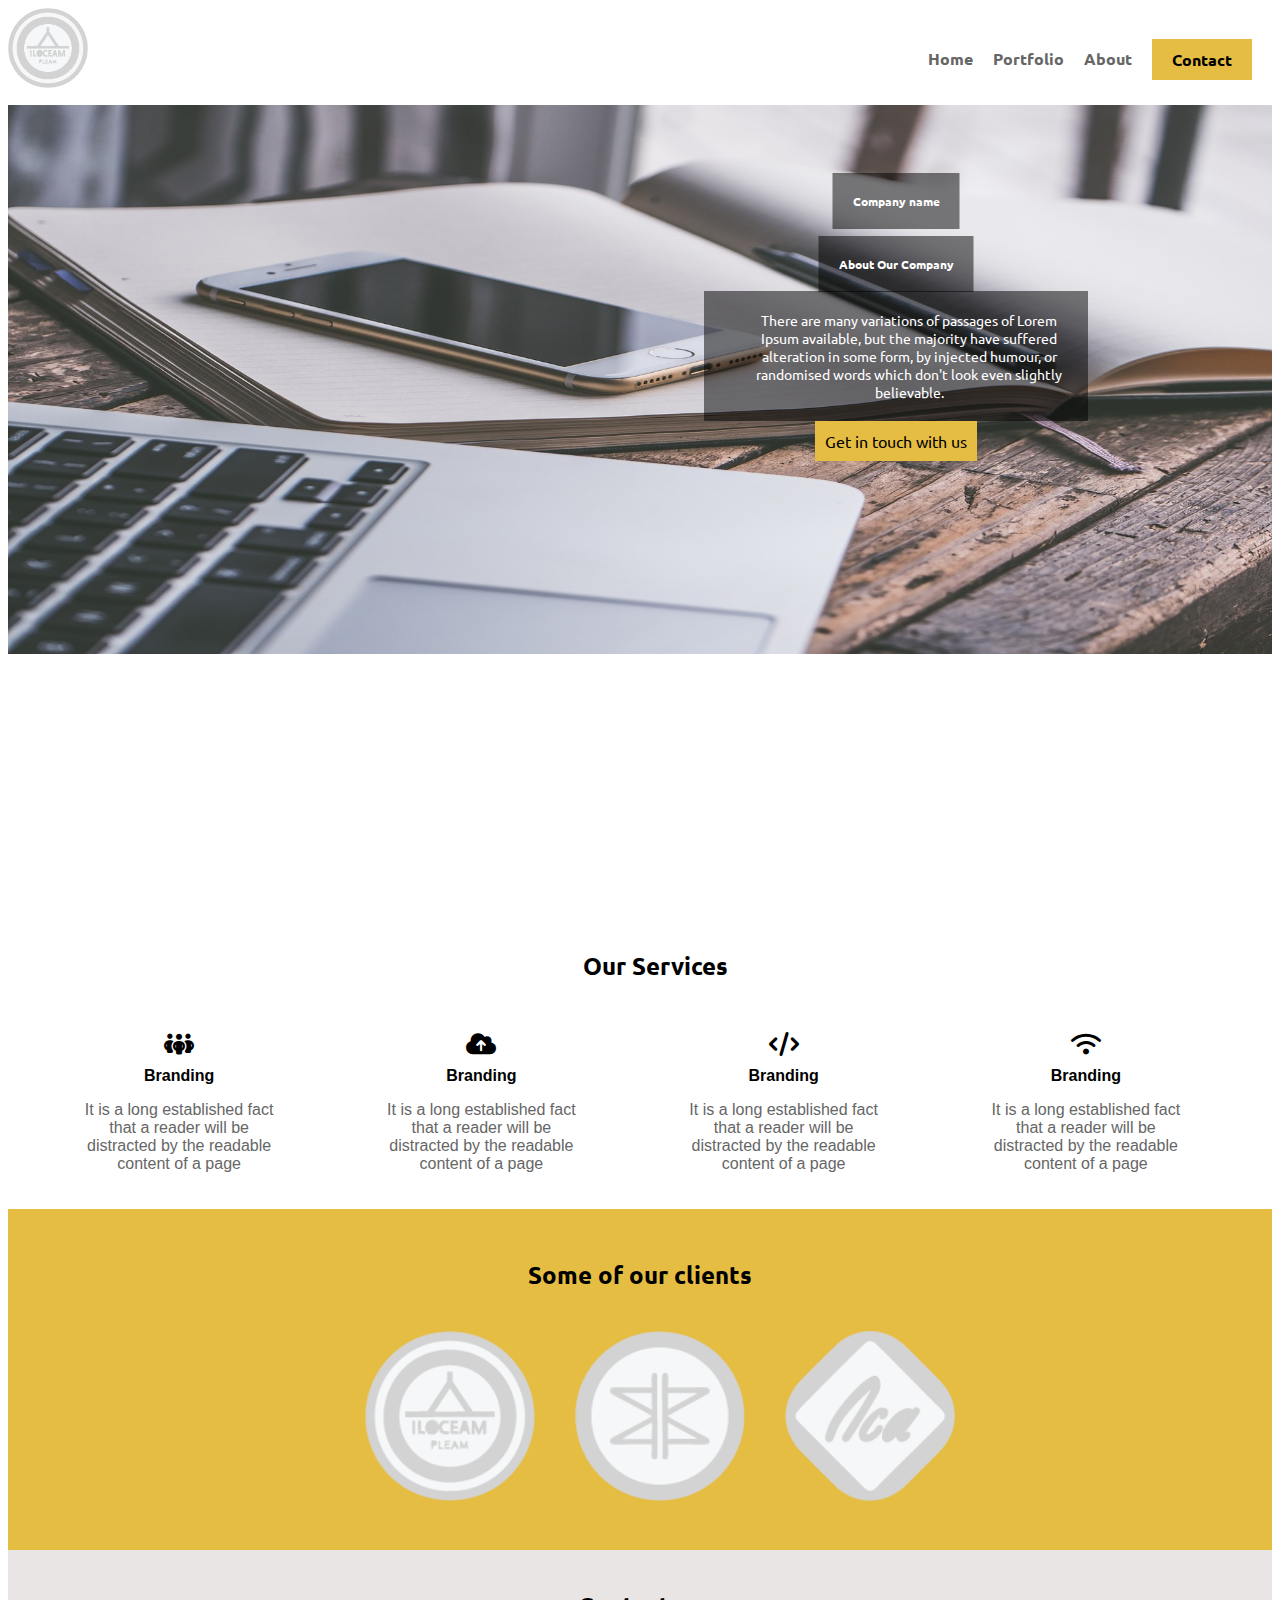
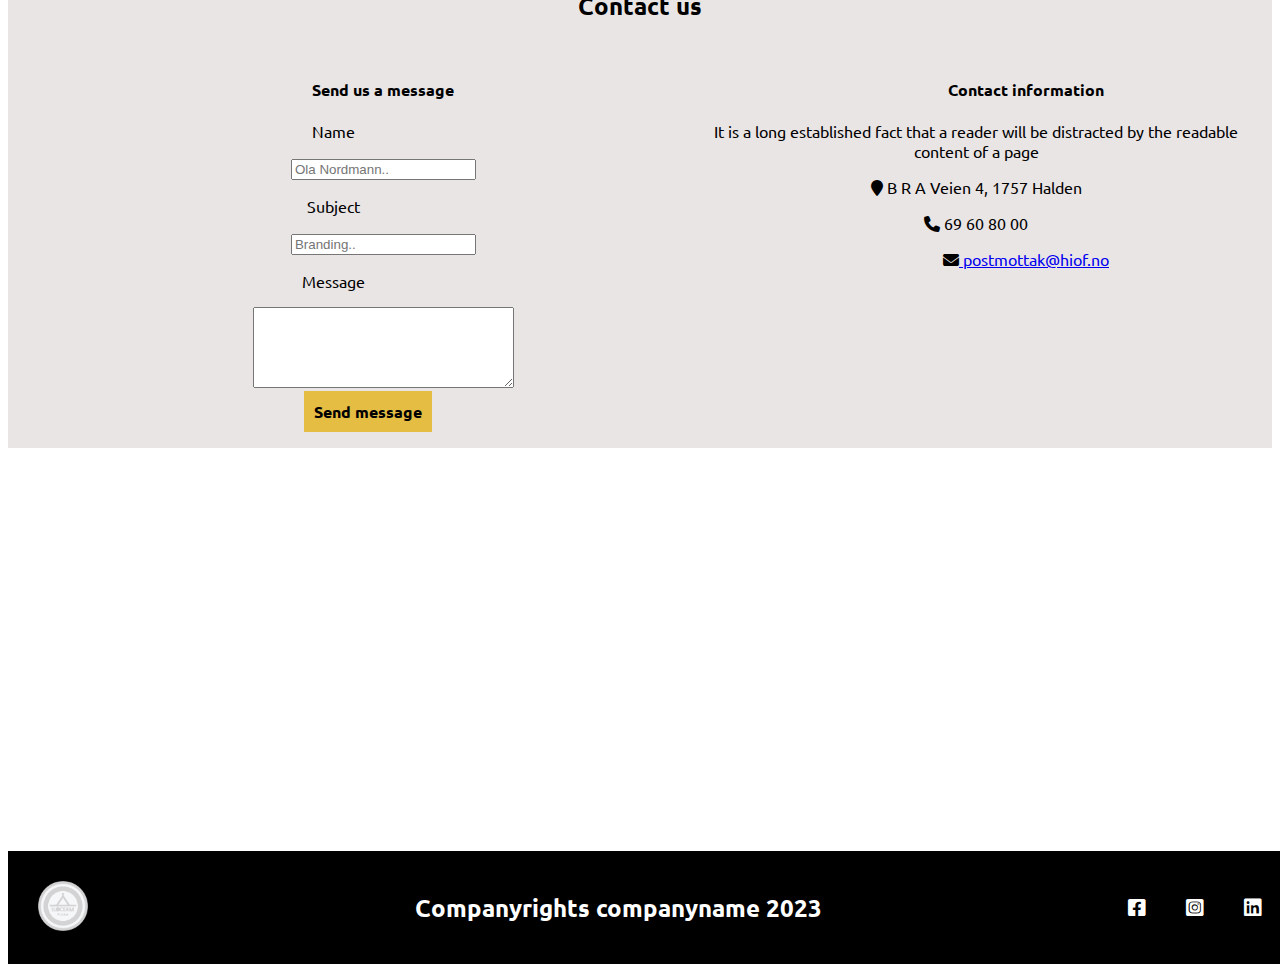
==== commit cc00a122: "er vel ferdig med b nå" ====
--- a/about.html
+++ b/about.html
@@ -1,17 +1,22 @@
 <!DOCTYPE html>
 <html lang="en">
-<head>
-    <meta charset="UTF-8">
-    <meta name="viewport" content="width=device-width, initial-scale=1.0">
-    <link rel="preconnect" href="https://fonts.googleapis.com">
-    <link rel="preconnect" href="https://fonts.gstatic.com" crossorigin>
-    <link href="https://fonts.googleapis.com/css2?family=Jost:wght@300&family=Ubuntu:wght@300;400;700&display=swap" rel="stylesheet">
-    <link rel="stylesheet" href="css/style.css">
-    <link href="css/fonts/css/fontawesome.css" rel="stylesheet">
-    <link href="css/fonts/css/brands.css" rel="stylesheet">
-    <link href="css/fonts/css/solid.css" rel="stylesheet">
-    <title>Home</title>
-</head>
+    <head>
+        <meta charset="UTF-8">
+        <meta name="viewport" content="width=device-width, initial-scale=1.0">
+        <meta name="description" content="This website is made for Erik Moræus exam where he has struggeled alot to make this.">
+        <meta name="keywords" content="company, website">
+        <meta name="author" content="Erik Moræus">
+        <link rel="preconnect" href="https://fonts.googleapis.com">
+        <link rel="preconnect" href="https://fonts.gstatic.com" crossorigin>
+        <link href="https://fonts.googleapis.com/css2?family=Jost:wght@300&family=Ubuntu:wght@300;400;700&display=swap" rel="stylesheet">
+        <link rel="stylesheet" href="css/style.css">
+        <link href="css/fonts/css/fontawesome.css" rel="stylesheet">
+        <link href="css/fonts/css/brands.css" rel="stylesheet">
+        <link href="css/fonts/css/solid.css" rel="stylesheet">
+        <link rel="icon" type="image/png" sizes="32x32" href="css/ressurser/ressurser/favicon_io/favicon-16x16.png" alt="favicon smiley">
+        <link rel="manifest" href="/site.webmanifest">
+        <title>Home</title>
+    </head>
 <body>
 <header>
     <div class="nav" role="navigation">
--- a/css/style.css
+++ b/css/style.css
@@ -17,21 +17,31 @@
 }
 .nav-link li{
     list-style-type: none;
+    font-weight: bold;
+    display: inline-block;
+    display: flex;
+    flex-direction: column;
     margin-right: 20px;
-    font-weight: bold;
-
 }
 .nav-link li a{
     text-decoration: none;
+    transition: color 0.5s ease-in-out, text-decoration-color 0.5s ease-in-out;
+    color: #000;
+}
+.nav-link li a :hover{    
     color: black;
+    text-decoration: underline;
+    text-decoration-color: yellow;
 }
 .nav #knapp{
     background-color: #e6bd43;
-    padding: 10px;
     border-width: 0;
     font-weight: bold;
     position: relative;
-    bottom: -7px;
+    color: #000;
+    width: 80px;
+    text-align: center;
+    margin: 0 auto;
 }
 /*indeks siden*/
 /*Compeling headline*/
@@ -53,6 +63,12 @@
     text-decoration: none;
     color: #000000;
 }
+  
+#compelingheadline .knapp:hover {
+    background-color: #222;
+    color: #FFD700;
+    padding: 10px;
+}
 /*Engaging subheading*/
 #engagingsubheading{
     text-align: center;
@@ -60,6 +76,7 @@
 }
 /*about our company*/
 #aboutourcompany{
+    background-color: #e6bd43;
     text-align: center;
     border: 1px solid black;
     padding: 60px;
@@ -68,7 +85,7 @@
     float: left;
   }
 #aboutourcompany .knapp{
-    background-color: #ffffff;
+    background-color: #e6bd43;
     color: black;
     padding: 10px;
     font-size: 16px;
@@ -76,7 +93,11 @@
     text-align: center;
     border: 1px solid black;
     text-decoration: none;
-    
+}
+#aboutourcompany .knapp:hover {
+    background-color: #222;
+    color: #FFD700;
+    padding: 10px;
 }
 /*services*/
 #services {
@@ -123,6 +144,11 @@
     font-weight: bold;
     text-decoration: none;
     color: #000000;
+}
+#newsletter .søkeknapp:hover {
+    background-color: #000;
+    color: #FFD700;
+    padding: 10px;
 }
 #newsletter .søkefelt{
     width: 160px;
@@ -152,13 +178,18 @@
 }
 .previousjobs{
 background-color: #ffffff;
-    color: black;
+    color: #000;
     padding: 10px;
     font-size: 16px;
     font-weight: bold;
     text-align: center;
-    border: 1px solid black;
-    text-decoration: none;
+    border: 1px solid #000;
+    text-decoration: none;
+}
+.previousjobs:hover {
+    background-color: #000;
+    color: #ffffff;
+    padding: 10px;
 }
 /*branding*/
 .bilde-containerliten img{
@@ -231,6 +262,11 @@
     border-width: 0px;
     text-decoration: none;
 }
+#companyname .knapp:hover {
+    background-color: #000;
+    color: #FFD700;
+    padding: 10px;
+}
 /*Our services*/
 .headourservice h2{
     text-align: center;
@@ -279,6 +315,11 @@
     font-weight: bold;
     border-width: 0px;
     text-decoration: none;
+}
+#sendusamessage .knapp:hover {
+    background-color: #222;
+    color: #FFD700;
+    padding: 10px;
 }
 #sendusamessage ul{
     padding-bottom: 20px;
@@ -358,40 +399,70 @@
     height: 80px;
     float: left;
 }
-.nav ul li a{
-    padding-top: 30px;
-}
-.nav-link{
-    float:right;
+.nav-link {
+    float: right;
     margin-top: 40px;
-}
-.nav-link li{
+  }
+  
+.nav-link li {
     list-style-type: none;
     margin-right: 20px;
     float: left;
     font-weight: bold;
-
-}
-.nav-link li a{
-    text-decoration: none;
-    color: black;
-}
+    color: #666;
+}
+  
+.nav-link li a {
+    text-decoration: none;
+    color: #666;
+}
+
+.nav-link li a:hover{
+    text-decoration: underline 4px;
+    text-decoration-color: yellow;
+    color: #000;
+}
+
 .nav #knapp{
     float: right;
     background-color: #e6bd43;
     padding: 10px;
     border-width: 0;
     font-weight: bold;
+    top: -9px;
+}
+.nav #knapp:hover {
+    background-color: #000;
+    color: #e6bd43;
+    padding: 10px;
 }
 /*indeks siden*/
+
 /*Compeling headline*/
 #compelingheadline{
-    background-color: gray;
-    text-align: center;
-    padding: 45px;
+    text-align: center;
+}
+#compelingheadline .backgroundvid{
+    background-image: url(ressurser/ressurser/mountains.mp4);
+}
+#compelingheadline .backgroundvid video{
+    background-repeat: repeat;
+    width: 1200px;
+    height: 500px;
+}
+#compelingheadline p{
+    font-size: 30px;
+    position: absolute;
+    top: 50%;
+    left:50%;
+    transform: translate(-50%, -50%);
 }
 #compelingheadline h1{
     font-size: 30px;
+    position: absolute;
+    top: 40%;
+    left:50%;
+    transform: translate(-50%, -50%);
 }
 #compelingheadline #knapp{
     background-color: #e6bd43;
@@ -506,11 +577,22 @@
 .bilde-container {
     margin-top: 20px;
 }
-
+.bilde-container img:hover{
+    transform: scale(1.1);
+    transition: transform 0.7s ease-in-out;
+}
+.bilde-containerdev img:hover{
+    transform: scale(1.1);
+    transition: transform 0.7s ease-in-out;
+}
 .bilde-containerliten img{
     padding-left: 5px;
     height: 390px;
     width: 390px;
+    transition: transform 0.7s ease-in-out;
+}
+.bilde-containerliten img:hover{
+    transform: scale(1.1);
 }
 /*Design*/
 
@@ -533,7 +615,7 @@
     position: relative;
     background-image: url("css/ressurser/ressurser/business-2846221_1280.jpg");
     background-size: 100%;
-    height: 70%;
+    height: 65%;
     width: 100%;
 }
 #companyname h3 {
@@ -548,7 +630,7 @@
 }
 #companyname h4{
     position: absolute;
-    top: 22%;
+    top: 20.6%;
     left: 70%;
     transform: translate(-50%, -50%);
     background-color: rgba(0, 0, 0, 0.5);
@@ -570,7 +652,7 @@
 }
 #companyname .knapp{
     position: absolute;
-    top: 50%;
+    top: 49%;
     left: 70%;
     transform: translate(-50%, -50%);
     padding: 10px;
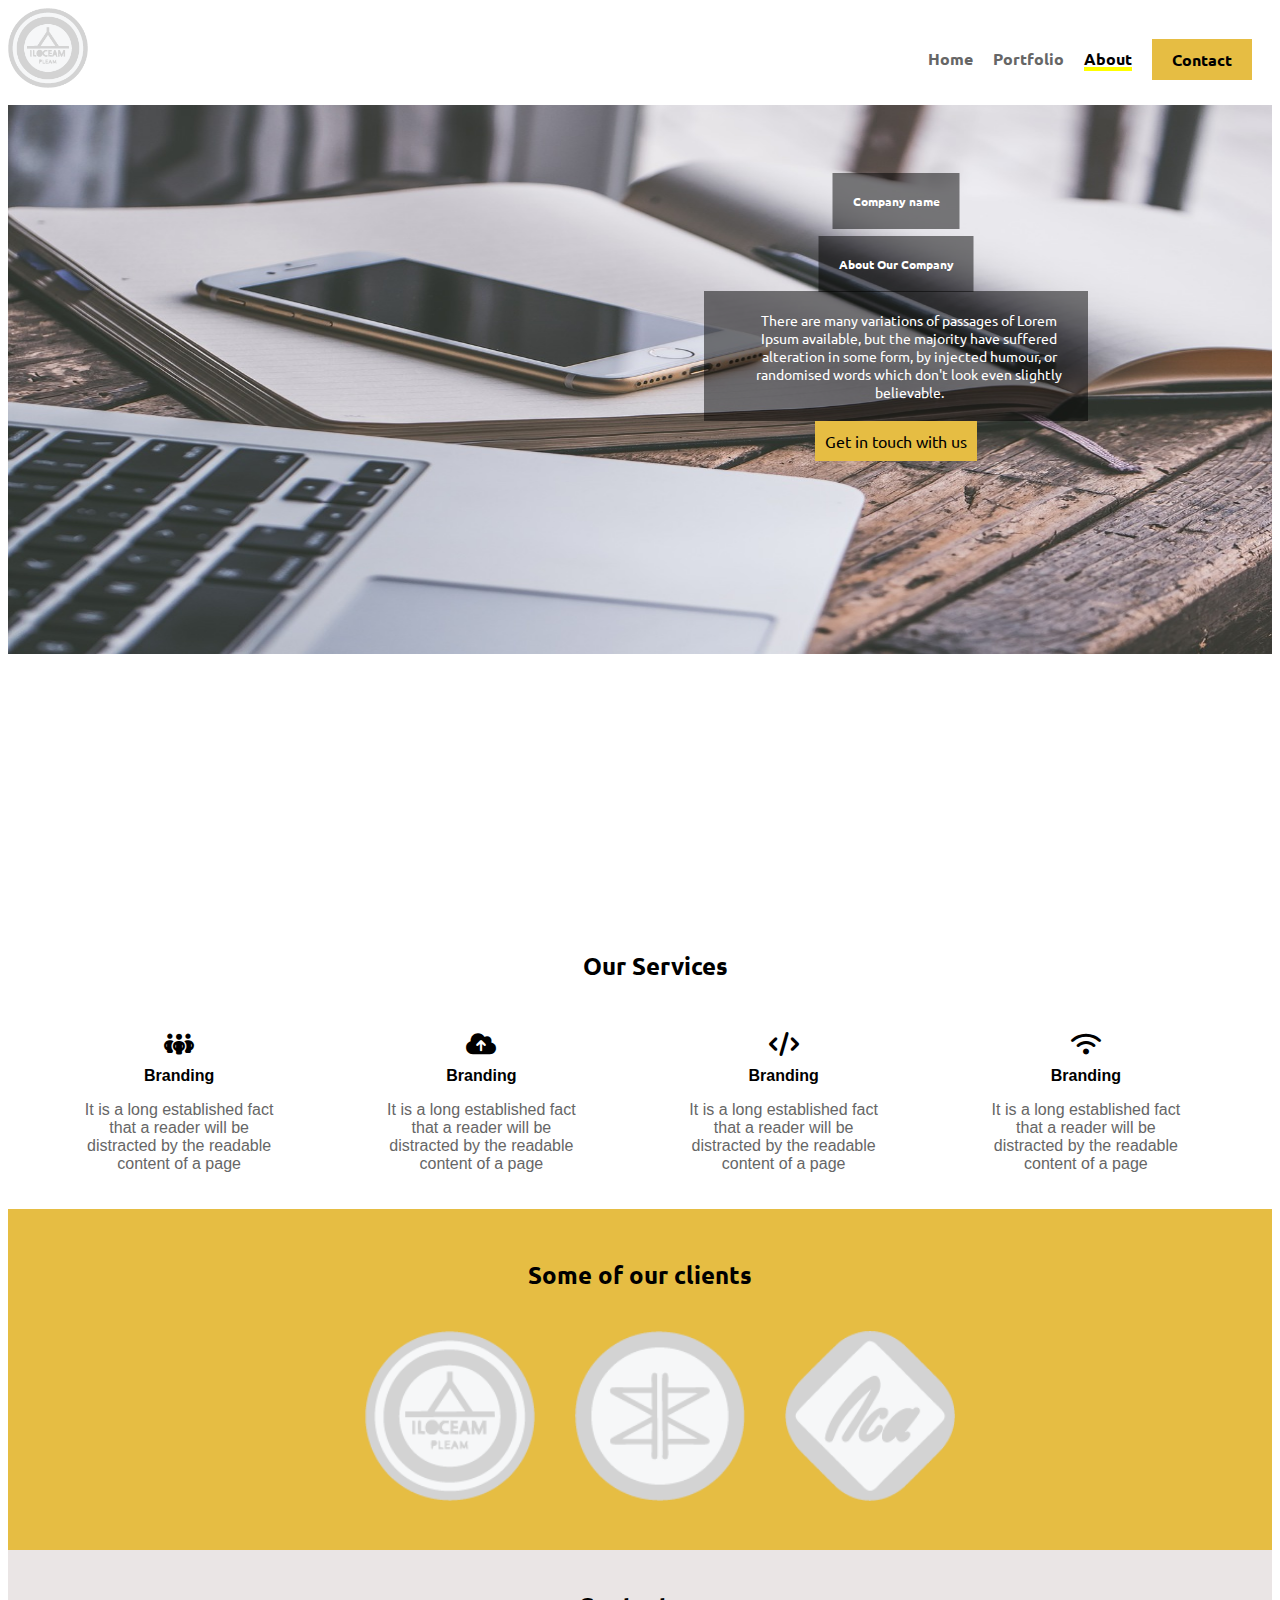
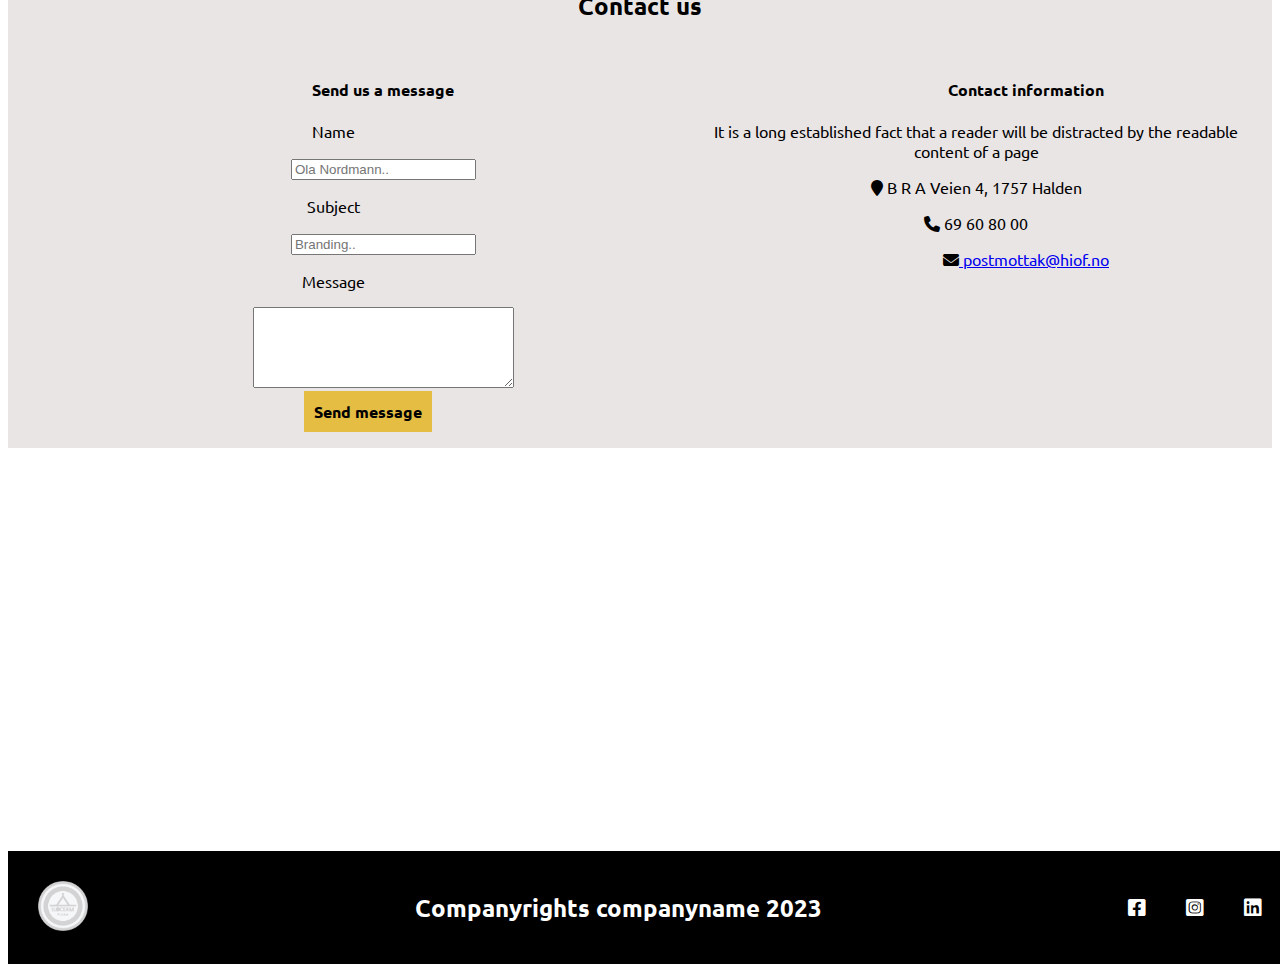
==== commit f09234dd: "b done" ====
--- a/about.html
+++ b/about.html
@@ -1,22 +1,22 @@
 <!DOCTYPE html>
 <html lang="en">
-    <head>
-        <meta charset="UTF-8">
-        <meta name="viewport" content="width=device-width, initial-scale=1.0">
-        <meta name="description" content="This website is made for Erik Moræus exam where he has struggeled alot to make this.">
-        <meta name="keywords" content="company, website">
-        <meta name="author" content="Erik Moræus">
-        <link rel="preconnect" href="https://fonts.googleapis.com">
-        <link rel="preconnect" href="https://fonts.gstatic.com" crossorigin>
-        <link href="https://fonts.googleapis.com/css2?family=Jost:wght@300&family=Ubuntu:wght@300;400;700&display=swap" rel="stylesheet">
-        <link rel="stylesheet" href="css/style.css">
-        <link href="css/fonts/css/fontawesome.css" rel="stylesheet">
-        <link href="css/fonts/css/brands.css" rel="stylesheet">
-        <link href="css/fonts/css/solid.css" rel="stylesheet">
-        <link rel="icon" type="image/png" sizes="32x32" href="css/ressurser/ressurser/favicon_io/favicon-16x16.png" alt="favicon smiley">
-        <link rel="manifest" href="/site.webmanifest">
-        <title>Home</title>
-    </head>
+<head>
+    <meta charset="UTF-8">
+    <meta name="viewport" content="width=device-width, initial-scale=1.0">
+    <meta name="description" content="This website is made for Erik Moræus exam where he has struggeled alot to make this.">
+    <meta name="keywords" content="company, website">
+    <meta name="author" content="Erik Moræus">
+    <link rel="preconnect" href="https://fonts.googleapis.com">
+    <link rel="preconnect" href="https://fonts.gstatic.com" crossorigin>
+    <link href="https://fonts.googleapis.com/css2?family=Jost:wght@300&family=Ubuntu:wght@300;400;700&display=swap" rel="stylesheet">
+    <link rel="stylesheet" href="css/style.css">
+    <link href="css/fonts/css/fontawesome.css" rel="stylesheet">
+    <link href="css/fonts/css/brands.css" rel="stylesheet">
+    <link href="css/fonts/css/solid.css" rel="stylesheet">
+    <link rel="icon" type="image/png" sizes="32x32" href="css/ressurser/ressurser/favicon_io/favicon-16x16.png">
+    <link rel="manifest" href="/site.webmanifest">
+    <title>Home</title>
+</head>
 <body>
 <header>
     <div class="nav" role="navigation">
@@ -26,7 +26,7 @@
           <ul class="nav-link" aria-label="Navigation Links">
             <li><a href="index.html" title="Home Page">Home</a></li>
             <li><a href="products.html" title="Portfolio">Portfolio</a></li>
-            <li><a href="about.html" title="About Us">About</a></li>
+            <li><a class="navabout" href="about.html" title="About Us">About</a></li>
             <li><a id="knapp" href="about.html#sendusamessage" title="Contact Us">Contact</a></li>
         </ul>
     </div>
@@ -98,7 +98,7 @@
             </ul>
         </section>
         <section class="kart">
-            <iframe src="https://www.google.com/maps/embed?pb=!1m18!1m12!1m3!1d2255.1274444388528!2d11.349657013814365!3d59.12880361164826!2m3!1f0!2f0!3f0!3m2!1i1024!2i768!4f13.1!3m3!1m2!1s0x464412f6cf4d491d%3A0x4495a486ebe83bb4!2sB%20R%20A%20Veien%204%2C%201757%2C%201783%20Halden!5e0!3m2!1sno!2sno!4v1700831900612!5m2!1sno!2sno" width="100%" height="400" style="border:0;" allowfullscreen="" loading="lazy" referrerpolicy="no-referrer-when-downgrade"></iframe>
+            <iframe src="https://www.google.com/maps/embed?pb=!1m18!1m12!1m3!1d2255.1274444388528!2d11.349657013814365!3d59.12880361164826!2m3!1f0!2f0!3f0!3m2!1i1024!2i768!4f13.1!3m3!1m2!1s0x464412f6cf4d491d%3A0x4495a486ebe83bb4!2sB%20R%20A%20Veien%204%2C%201757%2C%201783%20Halden!5e0!3m2!1sno!2sno!4v1700831900612!5m2!1sno!2sno" width="1170" height="400" style="border:0;" allowfullscreen="" loading="lazy" referrerpolicy="no-referrer-when-downgrade"></iframe>
         </section>
         </section>
     </main>
--- a/css/style.css
+++ b/css/style.css
@@ -23,10 +23,31 @@
     flex-direction: column;
     margin-right: 20px;
 }
+.nav-link .navhome{
+    background-color: #ffffff;
+    color: #000;
+    text-decoration: underline 4px;
+    text-decoration-color: yellow;
+    font-weight: bold;
+}
+.nav-link .navport{
+    background-color: #ffffff;
+    color: #000;
+    text-decoration: underline 4px;
+    text-decoration-color: yellow;
+    font-weight: bold;
+}
+.nav-link .navabout{
+    background-color: #ffffff;
+    color: #000;
+    text-decoration: underline 4px;
+    text-decoration-color: yellow;
+    font-weight: bold;
+}
 .nav-link li a{
     text-decoration: none;
     transition: color 0.5s ease-in-out, text-decoration-color 0.5s ease-in-out;
-    color: #000;
+    color: #666;
 }
 .nav-link li a :hover{    
     color: black;
@@ -48,22 +69,24 @@
 #compelingheadline{
     background-color: gray;
     text-align: center;
-    padding: 45px;
+    padding: 60px;
     margin: 0 auto;
+}
+#compelingheadline p{
+    font-size: 14px;
 }
 #compelingheadline h1{
     font-size: 30px;
 }
 #compelingheadline .knapp{
     background-color: #e6bd43;
-    padding: 10px;
+    padding: 3px;
     font-size: 16px;
     border-width: 0px;
     font-weight: bold;
     text-decoration: none;
     color: #000000;
 }
-  
 #compelingheadline .knapp:hover {
     background-color: #222;
     color: #FFD700;
@@ -72,11 +95,10 @@
 /*Engaging subheading*/
 #engagingsubheading{
     text-align: center;
-    margin-top: 40px;
+    margin-top: 20px;
 }
 /*about our company*/
 #aboutourcompany{
-    background-color: #e6bd43;
     text-align: center;
     border: 1px solid black;
     padding: 60px;
@@ -177,7 +199,7 @@
     border-bottom: 3px solid #e6bd43;
 }
 .previousjobs{
-background-color: #ffffff;
+    background-color: #ffffff;
     color: #000;
     padding: 10px;
     font-size: 16px;
@@ -402,25 +424,17 @@
 .nav-link {
     float: right;
     margin-top: 40px;
-  }
+}
   
 .nav-link li {
     list-style-type: none;
     margin-right: 20px;
     float: left;
-    font-weight: bold;
-    color: #666;
-}
-  
-.nav-link li a {
-    text-decoration: none;
-    color: #666;
 }
 
 .nav-link li a:hover{
-    text-decoration: underline 4px;
-    text-decoration-color: yellow;
-    color: #000;
+    background-color: #666;
+    color: #e6bd43;
 }
 
 .nav #knapp{
@@ -441,28 +455,15 @@
 /*Compeling headline*/
 #compelingheadline{
     text-align: center;
-}
-#compelingheadline .backgroundvid{
-    background-image: url(ressurser/ressurser/mountains.mp4);
-}
-#compelingheadline .backgroundvid video{
-    background-repeat: repeat;
-    width: 1200px;
-    height: 500px;
+    padding-top: 200px;
+    margin-bottom: 0;
 }
 #compelingheadline p{
-    font-size: 30px;
-    position: absolute;
-    top: 50%;
-    left:50%;
-    transform: translate(-50%, -50%);
+    font-size: 17px;
 }
 #compelingheadline h1{
     font-size: 30px;
-    position: absolute;
-    top: 40%;
-    left:50%;
-    transform: translate(-50%, -50%);
+    margin-top: 30px;
 }
 #compelingheadline #knapp{
     background-color: #e6bd43;
@@ -474,7 +475,7 @@
 /*Engaging subheading*/
 #engagingsubheading{
     text-align: center;
-    margin-top: 40px;
+    margin-top: 50px;
 }
 /*about our company*/
 #aboutourcompany{
